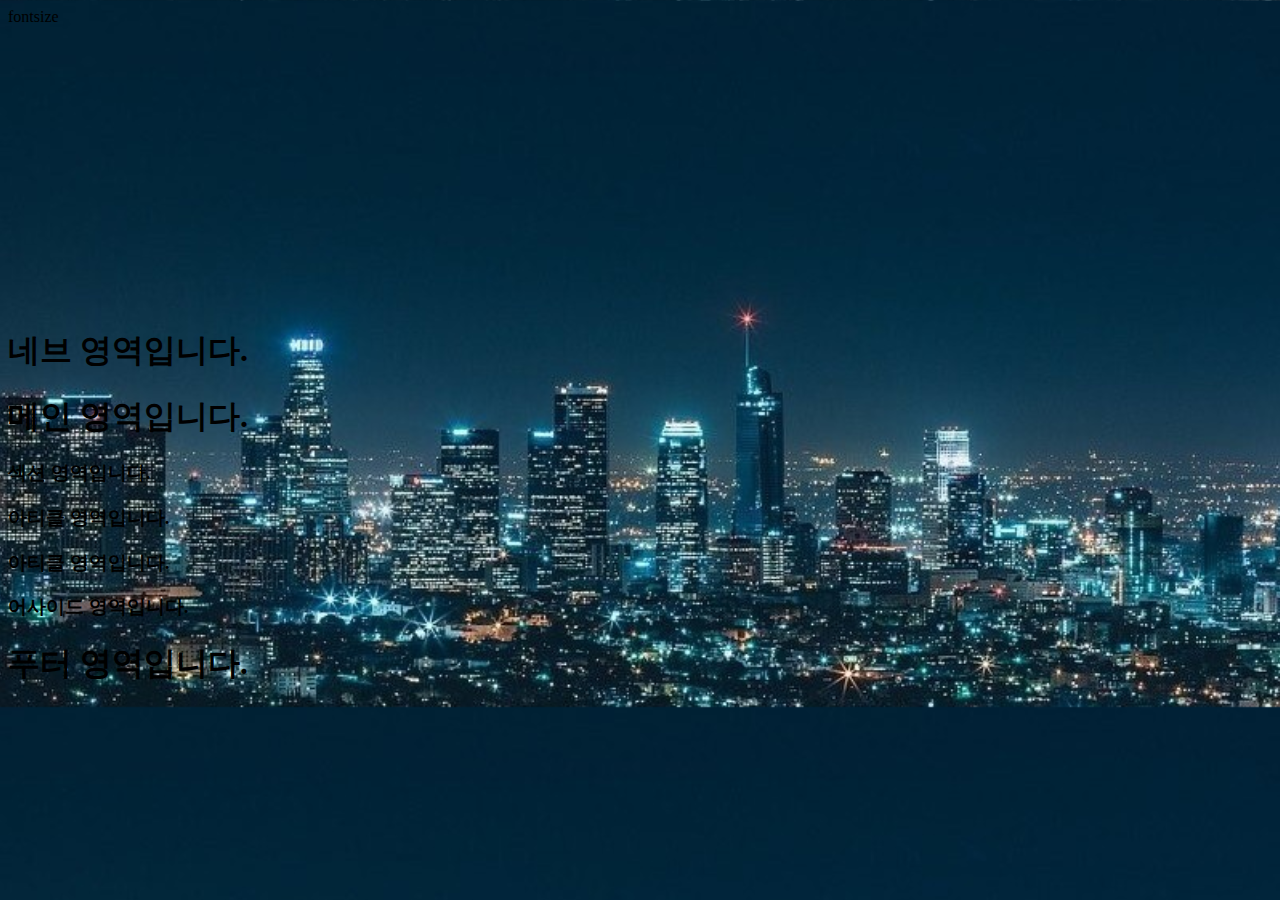
==== index.html @ fbb372a4 "first commit" ====
<!DOCTYPE html>
<html lang="en">
<head>
    <meta charset="UTF-8">
    <meta http-equiv="X-UA-Compatible" content="IE=edge">
    <meta name="viewport" content="width=device-width, initial-scale=1.0">
    <title>JongDeug's Blog</title>

    <!-- CSS STYLE -->
    <link rel="stylesheet" href="./css/style.css">
</head>
<body>
    
    <header id="header">
        <div class="container">
            <div class="header">
                fontsize
            </div>
        </div>
    </header>
    <nav>
        <h1>네브 영역입니다.</h1>
    </nav>
    <main>
        <h1>메인 영역입니다.</h1>
        <section><h3>섹션 영역입니다.</h3></section>
        <article><h3>아티클 영역입니다.</h3></article>
        <article><h3>아티클 영역입니다.</h3></article>
        <aside><h3>어사이드 영역입니다.</h3></aside>
    </main>
    <footer><h1>푸터 영역입니다.</h1></footer>
</body>
</html>
---- css/style.css ----
/* 레이아웃 */
body{
    background: url(../img/banner.jpeg) center top;
    background-size: cover;
}

/* 컨테이너 */
.container{

}

.header{
    height: 300px;
}
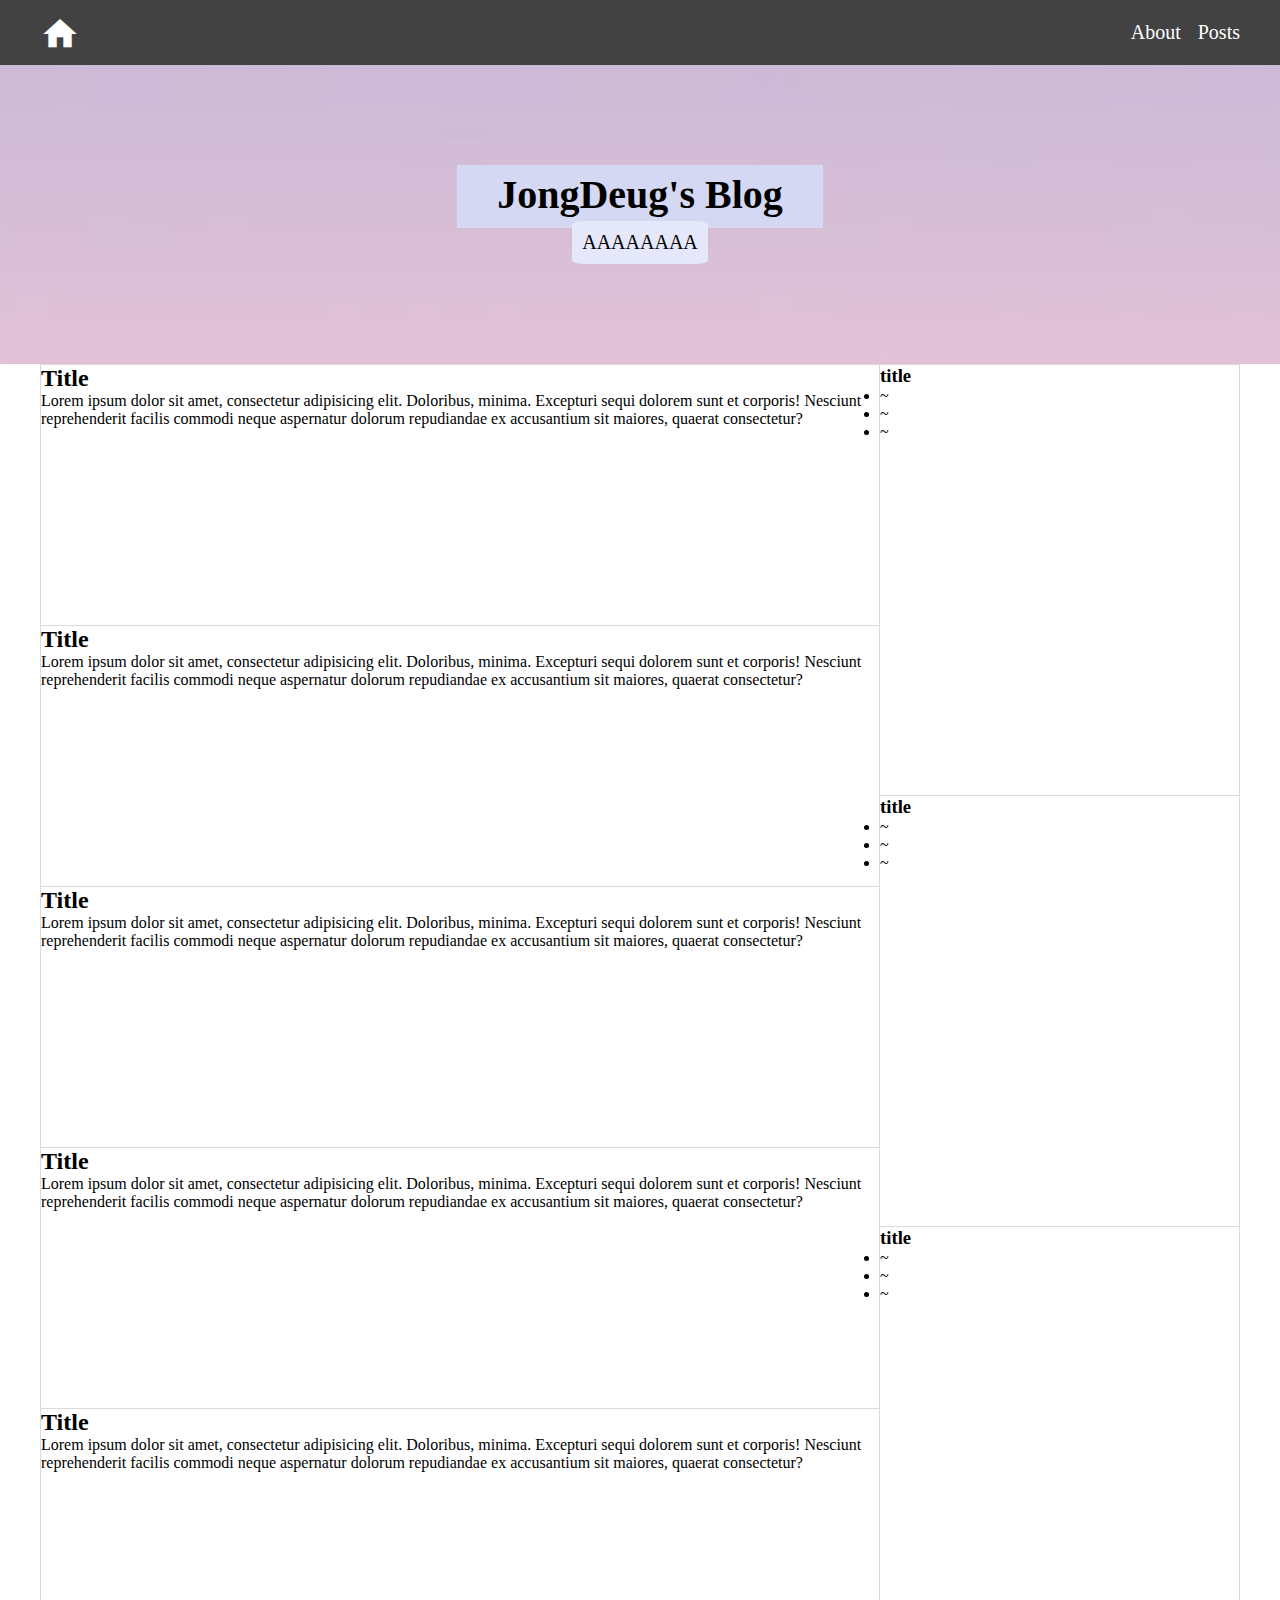
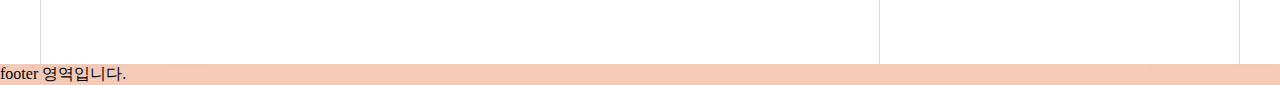
==== commit 1167da8a: "content aside commit" ====
--- a/index.html
+++ b/index.html
@@ -6,28 +6,97 @@
     <meta name="viewport" content="width=device-width, initial-scale=1.0">
     <title>JongDeug's Blog</title>
 
-    <!-- CSS STYLE -->
+    <!-- Css Style -->
     <link rel="stylesheet" href="./css/style.css">
+    <link rel="stylesheet" href="./css/reset.css">
+
+    <!-- Material Icon -->
+    <link href="https://fonts.googleapis.com/icon?family=Material+Icons" rel="stylesheet">
 </head>
 <body>
-    
     <header id="header">
         <div class="container">
-            <div class="header">
-                fontsize
+            <div class="white-space">
+                <div class="header">
+                    <a href="#"><span class="material-icons">home</span></a>
+                    <ul>
+                        <li><a href="#">About</a></li>
+                        <li><a href="#">Posts</a></li>
+                    </ul>
+                </div>
             </div>
         </div>
     </header>
-    <nav>
-        <h1>네브 영역입니다.</h1>
-    </nav>
-    <main>
-        <h1>메인 영역입니다.</h1>
-        <section><h3>섹션 영역입니다.</h3></section>
-        <article><h3>아티클 영역입니다.</h3></article>
-        <article><h3>아티클 영역입니다.</h3></article>
-        <aside><h3>어사이드 영역입니다.</h3></aside>
+    <!-- //header -->
+    <article id="title">
+        <div class="container">
+            <div class="title">
+                <h1>JongDeug's Blog</h1>
+                <br>
+                <span>AAAAAAAA</span>
+            </div>
+        </div>
+    </article>
+    <!-- //article -->
+    <main id="main">
+        <div class="container">
+            <section id="content">
+                <div class="content">
+                    <article class="column col1">
+                        <h2>Title</h2>
+                        <p>Lorem ipsum dolor sit amet, consectetur adipisicing elit. Doloribus, minima. Excepturi sequi dolorem sunt et corporis! Nesciunt reprehenderit facilis commodi neque aspernatur dolorum repudiandae ex accusantium sit maiores, quaerat consectetur?</p>
+                    </article>
+                    <article class="column col2">
+                        <h2>Title</h2>
+                        <p>Lorem ipsum dolor sit amet, consectetur adipisicing elit. Doloribus, minima. Excepturi sequi dolorem sunt et corporis! Nesciunt reprehenderit facilis commodi neque aspernatur dolorum repudiandae ex accusantium sit maiores, quaerat consectetur?</p>
+                    </article>
+                    <article class="column col3">
+                        <h2>Title</h2>
+                        <p>Lorem ipsum dolor sit amet, consectetur adipisicing elit. Doloribus, minima. Excepturi sequi dolorem sunt et corporis! Nesciunt reprehenderit facilis commodi neque aspernatur dolorum repudiandae ex accusantium sit maiores, quaerat consectetur?</p>
+                    </article>
+                    <article class="column col4">
+                        <h2>Title</h2>
+                        <p>Lorem ipsum dolor sit amet, consectetur adipisicing elit. Doloribus, minima. Excepturi sequi dolorem sunt et corporis! Nesciunt reprehenderit facilis commodi neque aspernatur dolorum repudiandae ex accusantium sit maiores, quaerat consectetur?</p>
+                    </article>
+                    <article class="column col5">
+                        <h2>Title</h2>
+                        <p>Lorem ipsum dolor sit amet, consectetur adipisicing elit. Doloribus, minima. Excepturi sequi dolorem sunt et corporis! Nesciunt reprehenderit facilis commodi neque aspernatur dolorum repudiandae ex accusantium sit maiores, quaerat consectetur?</p>
+                    </article>
+                </div>
+            </section>
+            <!-- //content -->
+            <aside id="aside">
+                <div class="aside">
+                    <div class="column1 aside_top">
+                        <h3>title</h3>
+                        <ul>
+                            <li>~</li>
+                            <li>~</li>
+                            <li>~</li>
+                        </ul>
+                    </div>
+                    <div class="column1 aside_center">
+                        <h3>title</h3>
+                        <ul>
+                            <li>~</li>
+                            <li>~</li>
+                            <li>~</li>
+                        </ul>
+                    </div>
+                    <div class="column1 aside_bottom">
+                        <h3>title</h3>
+                        <ul>
+                            <li>~</li>
+                            <li>~</li>
+                            <li>~</li>
+                        </ul>
+                    </div>
+                </div>
+            </aside>
+            <!-- //aside -->
+        </div>
     </main>
-    <footer><h1>푸터 영역입니다.</h1></footer>
+
+    <footer>footer 영역입니다.</footer>
 </body>
 </html>--- a/css/style.css
+++ b/css/style.css
@@ -1,14 +1,115 @@
 /* 레이아웃 */
 body{
-    background: url(../img/banner.jpeg) center top;
+    background: url(../img/banner.jpg) center top repeat-x;
     background-size: cover;
 }
+#header{
+    background-color: #424242;
+}
+#content, #aside{
+    height: 1300px;
+    float: left;
+    box-sizing: border-box;   
+}
+#content{
+    width: 70%;
+    border-right: 1px solid #dbdbdb;
+    border-left: 1px solid #dbdbdb;
+}
+#aside{
+    width: 30%;
+    border-right: 1px solid #dbdbdb;
+}
+#main{
+    background-color: #fff;
+}
+
 
 /* 컨테이너 */
 .container{
-
+    width: 1200px;
+    margin: 0 auto;
+    overflow: hidden;
+    /* background: rgba(0,0,0,0.3); */
 }
 
+
+/* 헤더 영역 */
 .header{
-    height: 300px;
+    display: flex;
+    justify-content: space-between;
+    align-items: center;
+    height: 65px;
+}
+.header a span{
+    color:#fff; 
+    font-size: 40px;
+    padding-top: 6px;
+}
+.header ul li{
+    display: inline; 
+    padding-left: 13px;
+}
+.header ul li a{
+    font-size: 20px;
+}
+
+
+/* 타이틀 영역 */
+.title{
+    text-align: center;
+    margin-top: 100px;
+    padding-bottom: 100px;
+}
+.title h1{
+    background-color: #d4d8f3;
+    font-size: 40px;
+    display: inline-block;
+    padding: 6px 40px 10px;
+}
+.title span{
+    background-color: #e5e8fa;
+    font-size: 20px;
+    display: inline-block;
+    margin-top: -7px;
+    padding: 10px 10px;   
+    border-radius: 10%;
+}
+
+
+/* 컨텐츠 영역 */
+.content{}
+.content .column{
+    height: 260px;
+    border-top: 1px solid #dbdbdb;
+}
+
+
+/* 어사이드 영역 */
+.aside{}
+.aside .column1{
+    height: 430px;
+    border-top: 1px solid #dbdbdb;
+}
+
+/* 미디어 쿼리 */
+/* 화면 너비 0~1220px 모니터 */
+@media (max-width: 1220px){
+    .container{width: 100%;}
+    .white-space{padding: 0 20px;}
+}
+/* 화면 너비 0~1024px */
+@media (max-width: 1024px){
+}
+/* 화면 너비 0~960px 태블릿 */
+@media (max-width: 960px){
+}
+/* 화면 너비 0~768px */
+@media (max-width: 768px){
+}
+/* 화면 너비 0~600px 모바일 */
+@media (max-width: 600px){
+}
+/* 화면 너비 0~480px */
+@media (max-width: 480px){
 }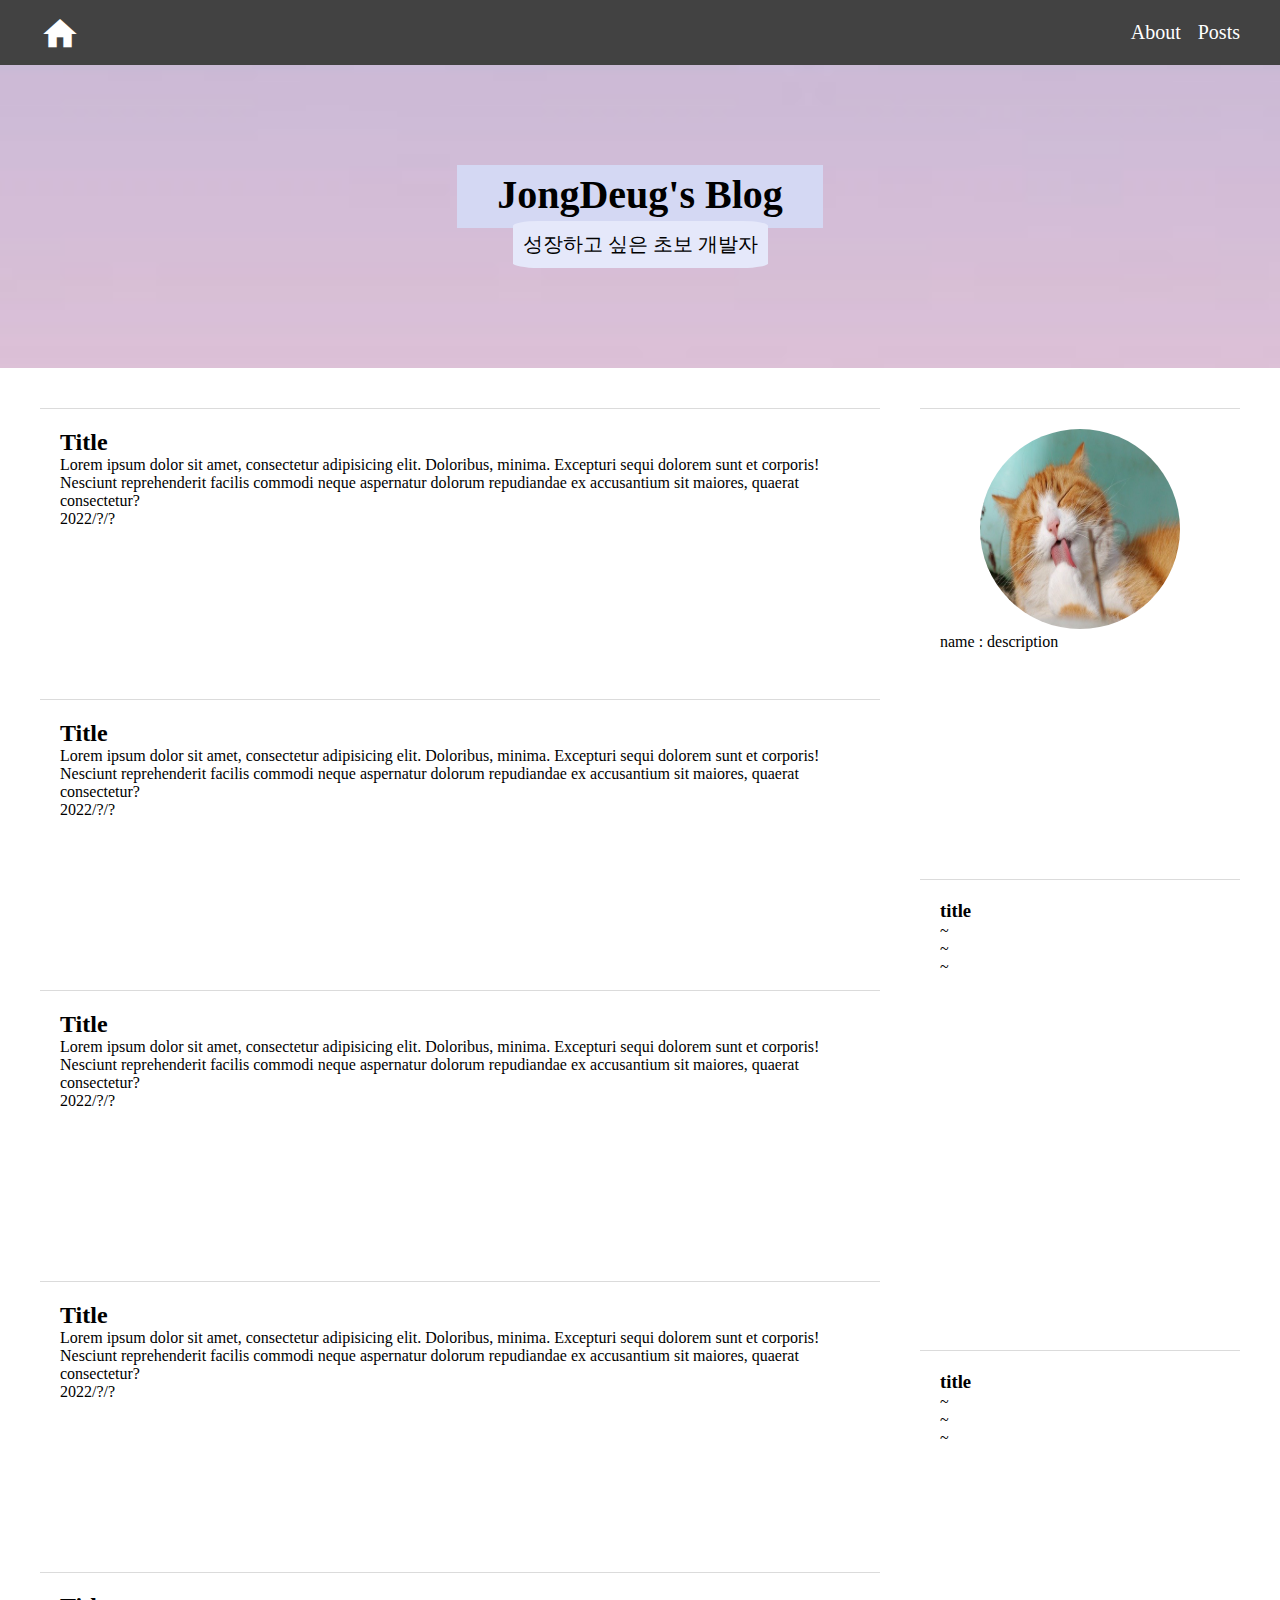
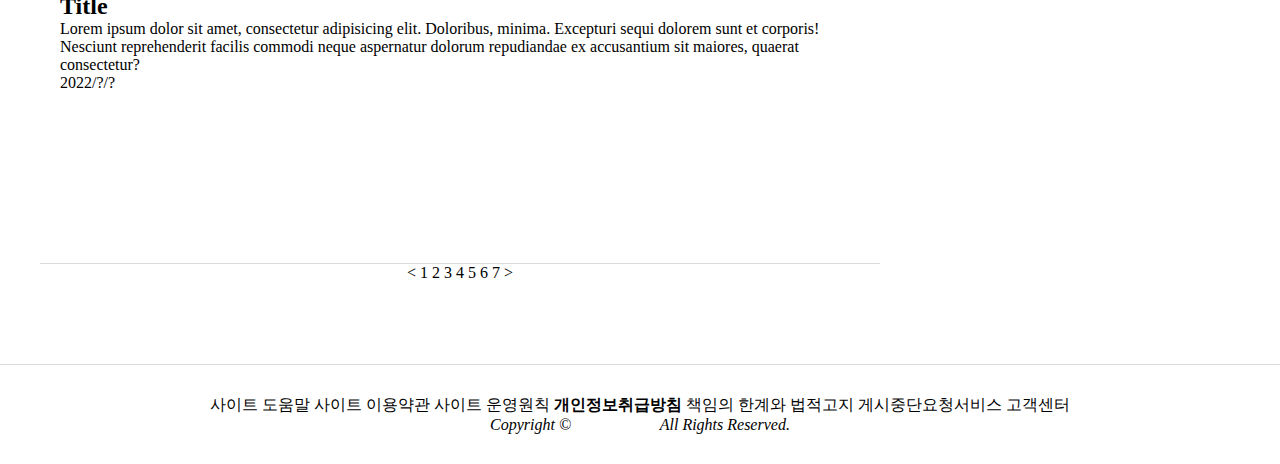
==== commit bb5e8bba: "4.2" ====
--- a/index.html
+++ b/index.html
@@ -33,70 +33,95 @@
             <div class="title">
                 <h1>JongDeug's Blog</h1>
                 <br>
-                <span>AAAAAAAA</span>
+                <span>성장하고 싶은 초보 개발자</span>
             </div>
         </div>
     </article>
     <!-- //article -->
     <main id="main">
         <div class="container">
-            <section id="content">
-                <div class="content">
-                    <article class="column col1">
-                        <h2>Title</h2>
-                        <p>Lorem ipsum dolor sit amet, consectetur adipisicing elit. Doloribus, minima. Excepturi sequi dolorem sunt et corporis! Nesciunt reprehenderit facilis commodi neque aspernatur dolorum repudiandae ex accusantium sit maiores, quaerat consectetur?</p>
-                    </article>
-                    <article class="column col2">
-                        <h2>Title</h2>
-                        <p>Lorem ipsum dolor sit amet, consectetur adipisicing elit. Doloribus, minima. Excepturi sequi dolorem sunt et corporis! Nesciunt reprehenderit facilis commodi neque aspernatur dolorum repudiandae ex accusantium sit maiores, quaerat consectetur?</p>
-                    </article>
-                    <article class="column col3">
-                        <h2>Title</h2>
-                        <p>Lorem ipsum dolor sit amet, consectetur adipisicing elit. Doloribus, minima. Excepturi sequi dolorem sunt et corporis! Nesciunt reprehenderit facilis commodi neque aspernatur dolorum repudiandae ex accusantium sit maiores, quaerat consectetur?</p>
-                    </article>
-                    <article class="column col4">
-                        <h2>Title</h2>
-                        <p>Lorem ipsum dolor sit amet, consectetur adipisicing elit. Doloribus, minima. Excepturi sequi dolorem sunt et corporis! Nesciunt reprehenderit facilis commodi neque aspernatur dolorum repudiandae ex accusantium sit maiores, quaerat consectetur?</p>
-                    </article>
-                    <article class="column col5">
-                        <h2>Title</h2>
-                        <p>Lorem ipsum dolor sit amet, consectetur adipisicing elit. Doloribus, minima. Excepturi sequi dolorem sunt et corporis! Nesciunt reprehenderit facilis commodi neque aspernatur dolorum repudiandae ex accusantium sit maiores, quaerat consectetur?</p>
-                    </article>
+            <section class="content">
+                <article class="cont_col cont_article1">
+                    <h2>Title</h2>
+                    <p>Lorem ipsum dolor sit amet, consectetur adipisicing elit. Doloribus, minima. Excepturi sequi dolorem sunt et corporis! Nesciunt reprehenderit facilis commodi neque aspernatur dolorum repudiandae ex accusantium sit maiores, quaerat consectetur?</p>
+                    <span>2022/?/?</span>
+                </article>
+                <article class="cont_col cont_article2">
+                    <h2>Title</h2>
+                    <p>Lorem ipsum dolor sit amet, consectetur adipisicing elit. Doloribus, minima. Excepturi sequi dolorem sunt et corporis! Nesciunt reprehenderit facilis commodi neque aspernatur dolorum repudiandae ex accusantium sit maiores, quaerat consectetur?</p>
+                    <span>2022/?/?</span>
+                </article>
+                <article class="cont_col cont_article3">
+                    <h2>Title</h2>
+                    <p>Lorem ipsum dolor sit amet, consectetur adipisicing elit. Doloribus, minima. Excepturi sequi dolorem sunt et corporis! Nesciunt reprehenderit facilis commodi neque aspernatur dolorum repudiandae ex accusantium sit maiores, quaerat consectetur?</p>
+                    <span>2022/?/?</span>
+                </article>
+                <article class="cont_col cont_article4">
+                    <h2>Title</h2>
+                    <p>Lorem ipsum dolor sit amet, consectetur adipisicing elit. Doloribus, minima. Excepturi sequi dolorem sunt et corporis! Nesciunt reprehenderit facilis commodi neque aspernatur dolorum repudiandae ex accusantium sit maiores, quaerat consectetur?</p>
+                    <span>2022/?/?</span>
+                </article>
+                <article class="cont_col cont_article5">
+                    <h2>Title</h2>
+                    <p>Lorem ipsum dolor sit amet, consectetur adipisicing elit. Doloribus, minima. Excepturi sequi dolorem sunt et corporis! Nesciunt reprehenderit facilis commodi neque aspernatur dolorum repudiandae ex accusantium sit maiores, quaerat consectetur?</p>
+                    <span>2022/?/?</span>
+                </article>
+
+                <div class="pagination">
+                    <      1 2 3 4 5 6 7     >
                 </div>
             </section>
             <!-- //content -->
-            <aside id="aside">
-                <div class="aside">
-                    <div class="column1 aside_top">
-                        <h3>title</h3>
-                        <ul>
-                            <li>~</li>
-                            <li>~</li>
-                            <li>~</li>
-                        </ul>
+            <aside class="aside">
+                <div class="aside_col aside_top">
+                    <div class="profile">
+                        <img src="img/profile.jpg" alt="">
                     </div>
-                    <div class="column1 aside_center">
-                        <h3>title</h3>
-                        <ul>
-                            <li>~</li>
-                            <li>~</li>
-                            <li>~</li>
-                        </ul>
-                    </div>
-                    <div class="column1 aside_bottom">
-                        <h3>title</h3>
-                        <ul>
-                            <li>~</li>
-                            <li>~</li>
-                            <li>~</li>
-                        </ul>
-                    </div>
+                    <p>name : description</p>
                 </div>
+                <!-- //aside_top -->
+                <div class="aside_col aside_center">
+                    <h3>title</h3>
+                    <ul>
+                        <li>~</li>
+                        <li>~</li>
+                        <li>~</li>
+                    </ul>
+                </div>
+                <!-- //aside_center -->
+                <div class="aside_col aside_bottom">
+                    <h3>title</h3>
+                    <ul>
+                        <li>~</li>
+                        <li>~</li>
+                        <li>~</li>
+                    </ul>
+                </div>
+                <!-- //aside_bottom -->
             </aside>
             <!-- //aside -->
         </div>
     </main>
 
-    <footer>footer 영역입니다.</footer>
+    <footer id="footer">
+        <div class="container">
+            <div class="footer">
+                <ul>
+                    <li><a href="#">사이트 도움말</a></li>
+                    <li><a href="#">사이트 이용약관</a></li>
+                    <li><a href="#">사이트 운영원칙</a></li>
+                    <li><a href="#"><strong>개인정보취급방침</strong></a></li>
+                    <li><a href="#">책임의 한계와 법적고지</a></li>
+                    <li><a href="#">게시중단요청서비스</a></li>
+                    <li><a href="#">고객센터</a></li>
+                </ul>
+                <address>
+                    Copyright ©
+                    <a href="http://webstoryboy.co.kr"><strong>webstoryboy</strong></a>
+                    All Rights Reserved.
+                </address>
+            </div>
+        </div>
+    </footer>
 </body>
 </html>--- a/css/style.css
+++ b/css/style.css
@@ -6,30 +6,19 @@
 #header{
     background-color: #424242;
 }
-#content, #aside{
-    height: 1300px;
-    float: left;
-    box-sizing: border-box;   
-}
-#content{
-    width: 70%;
-    border-right: 1px solid #dbdbdb;
-    border-left: 1px solid #dbdbdb;
-}
-#aside{
-    width: 30%;
-    border-right: 1px solid #dbdbdb;
-}
-#main{
+#main, #footer{
     background-color: #fff;
 }
-
+#footer{
+    border-top: 1px solid #dbdbdb;
+}
 
 /* 컨테이너 */
 .container{
     width: 1200px;
     margin: 0 auto;
     overflow: hidden;
+    position: relative;
     /* background: rgba(0,0,0,0.3); */
 }
 
@@ -42,7 +31,6 @@
     height: 65px;
 }
 .header a span{
-    color:#fff; 
     font-size: 40px;
     padding-top: 6px;
 }
@@ -78,18 +66,60 @@
 
 
 /* 컨텐츠 영역 */
-.content{}
-.content .column{
-    height: 260px;
+.content{
+    float: left;
+    width: 70%;
+    margin-top: 40px; 
+}
+.content .cont_col{
+    height: 250px;
+    padding: 20px;   
+    border-bottom: 1px solid #dbdbdb;
+}
+.content .cont_col:first-child{
     border-top: 1px solid #dbdbdb;
+}
+
+.content .pagination{
+    text-align: center;
+    height: 100px;
 }
 
 
 /* 어사이드 영역 */
-.aside{}
-.aside .column1{
+.aside{
+    position: absolute;
+    right: 0; top: 0;
+    width: 320px;
+    margin-top: 40px;
+}
+.aside .aside_col{
     height: 430px;
+    padding: 20px;  
     border-top: 1px solid #dbdbdb;
+}
+
+.aside .aside_top .profile{
+    text-align: center;
+}
+.aside .aside_top .profile img{
+    width: 200px; height: 200px;
+    border-radius: 70%;
+}
+
+
+
+/* 푸터 영역 */
+.footer{
+    padding: 30px 0;
+    text-align: center;
+}
+.footer ul{}
+.footer ul li{
+    display: inline;
+}
+.footer ul li a{
+    color: #000;
 }
 
 /* 미디어 쿼리 */
@@ -97,19 +127,26 @@
 @media (max-width: 1220px){
     .container{width: 100%;}
     .white-space{padding: 0 20px;}
+    .content{width: 66%;}
 }
 /* 화면 너비 0~1024px */
 @media (max-width: 1024px){
 }
 /* 화면 너비 0~960px 태블릿 */
 @media (max-width: 960px){
+    .content{float: none; width: 100%;}
+    .aside{display: none;}
 }
 /* 화면 너비 0~768px */
 @media (max-width: 768px){
 }
 /* 화면 너비 0~600px 모바일 */
 @media (max-width: 600px){
+    .title{margin: 0; padding: 0;}
+    .title h1{background-color: rgb(0,0,0,0);}
+    .title span{display: none;}
 }
 /* 화면 너비 0~480px */
 @media (max-width: 480px){
+    
 }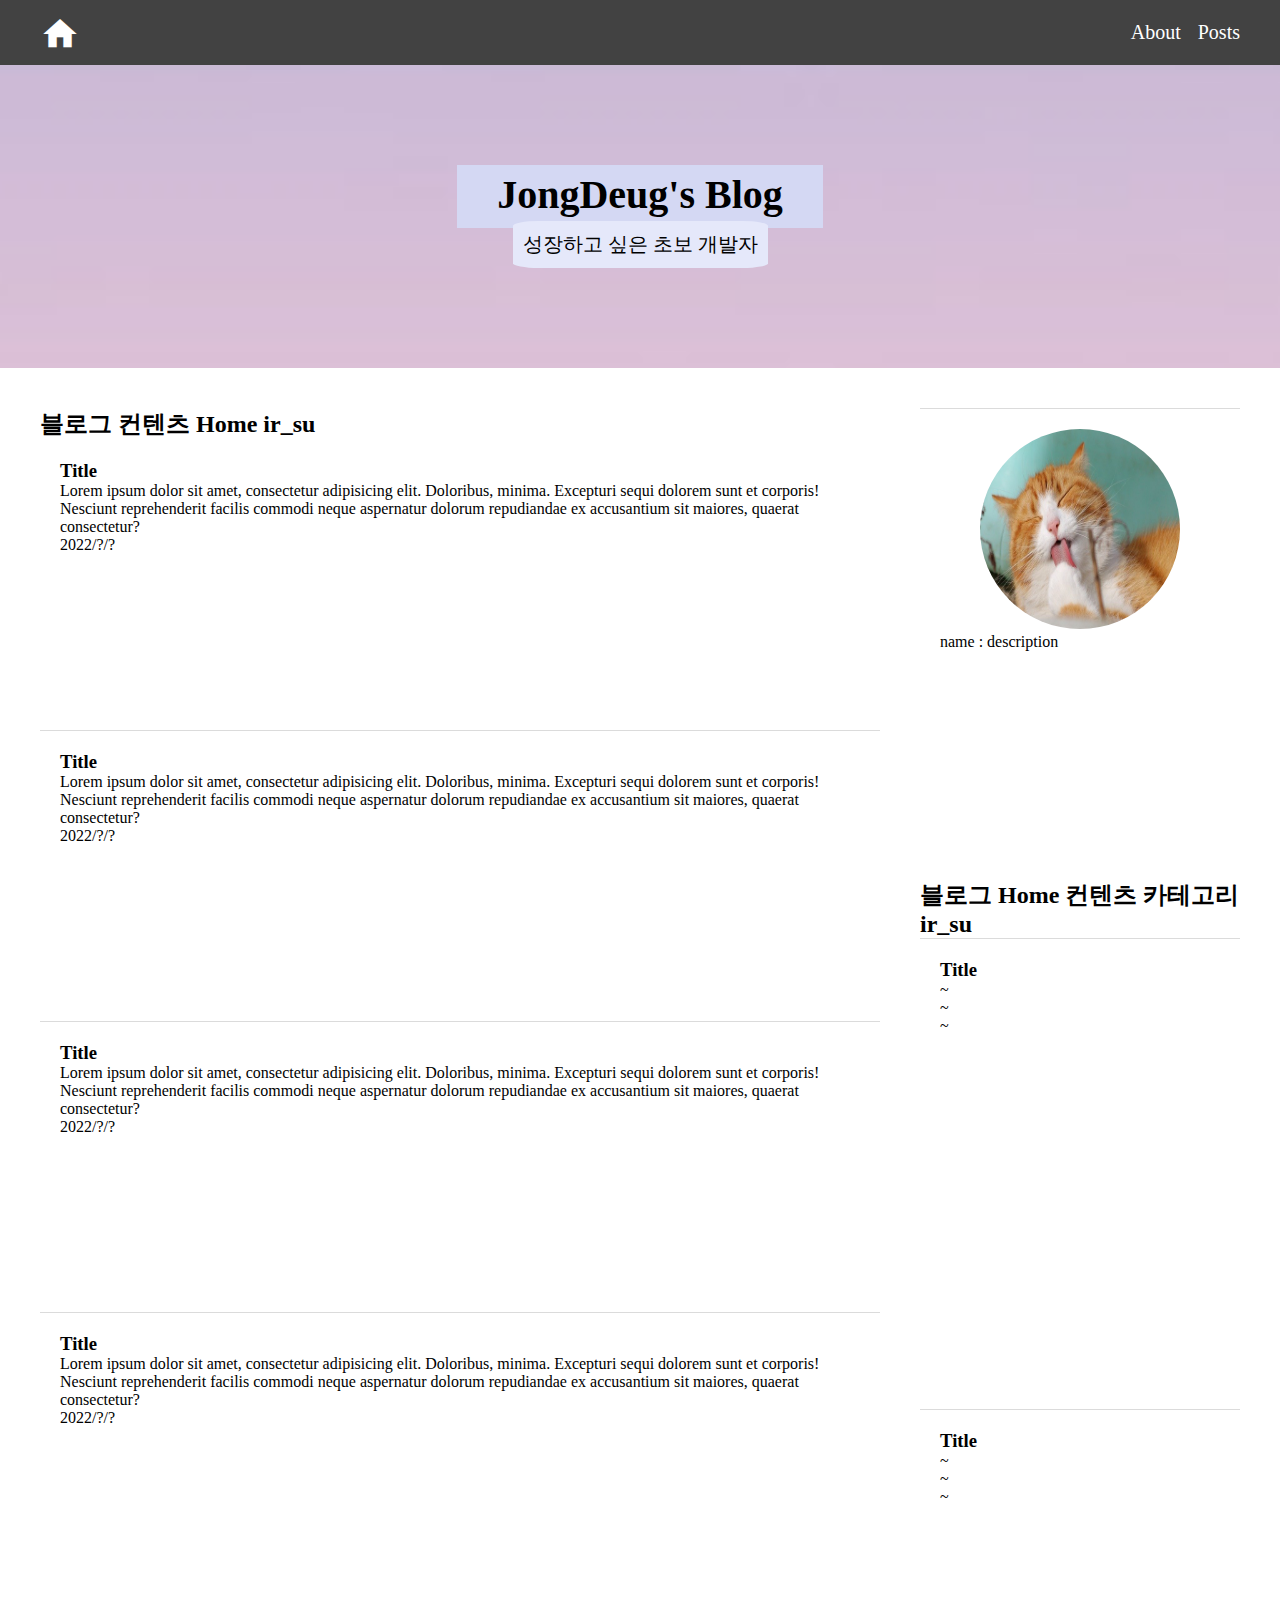
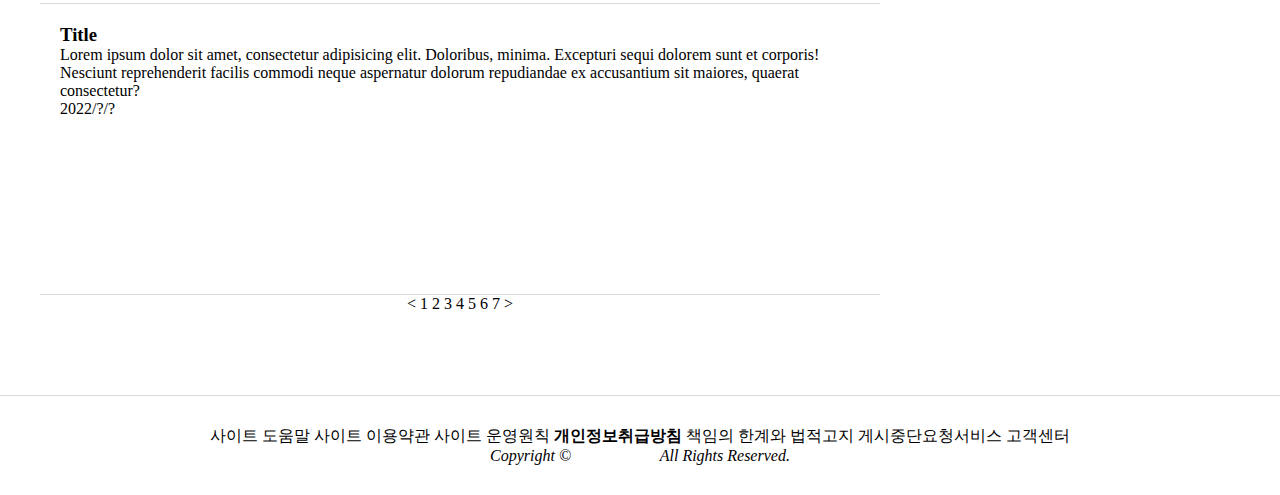
==== commit c01180e4: "4.3" ====
--- a/index.html
+++ b/index.html
@@ -18,10 +18,10 @@
         <div class="container">
             <div class="white-space">
                 <div class="header">
-                    <a href="#"><span class="material-icons">home</span></a>
+                    <a href="/index.html"><span class="material-icons">home</span></a>
                     <ul>
-                        <li><a href="#">About</a></li>
-                        <li><a href="#">Posts</a></li>
+                        <li><a href="/about.html">About</a></li>
+                        <li><a href="/posts.html">Posts</a></li>
                     </ul>
                 </div>
             </div>
@@ -41,28 +41,29 @@
     <main id="main">
         <div class="container">
             <section class="content">
+                <h2>블로그 컨텐츠 Home ir_su</h2>
                 <article class="cont_col cont_article1">
-                    <h2>Title</h2>
+                    <h3>Title</h3>
                     <p>Lorem ipsum dolor sit amet, consectetur adipisicing elit. Doloribus, minima. Excepturi sequi dolorem sunt et corporis! Nesciunt reprehenderit facilis commodi neque aspernatur dolorum repudiandae ex accusantium sit maiores, quaerat consectetur?</p>
                     <span>2022/?/?</span>
                 </article>
                 <article class="cont_col cont_article2">
-                    <h2>Title</h2>
+                    <h3>Title</h3>
                     <p>Lorem ipsum dolor sit amet, consectetur adipisicing elit. Doloribus, minima. Excepturi sequi dolorem sunt et corporis! Nesciunt reprehenderit facilis commodi neque aspernatur dolorum repudiandae ex accusantium sit maiores, quaerat consectetur?</p>
                     <span>2022/?/?</span>
                 </article>
                 <article class="cont_col cont_article3">
-                    <h2>Title</h2>
+                    <h3>Title</h3>
                     <p>Lorem ipsum dolor sit amet, consectetur adipisicing elit. Doloribus, minima. Excepturi sequi dolorem sunt et corporis! Nesciunt reprehenderit facilis commodi neque aspernatur dolorum repudiandae ex accusantium sit maiores, quaerat consectetur?</p>
                     <span>2022/?/?</span>
                 </article>
                 <article class="cont_col cont_article4">
-                    <h2>Title</h2>
+                    <h3>Title</h3>
                     <p>Lorem ipsum dolor sit amet, consectetur adipisicing elit. Doloribus, minima. Excepturi sequi dolorem sunt et corporis! Nesciunt reprehenderit facilis commodi neque aspernatur dolorum repudiandae ex accusantium sit maiores, quaerat consectetur?</p>
                     <span>2022/?/?</span>
                 </article>
                 <article class="cont_col cont_article5">
-                    <h2>Title</h2>
+                    <h3>Title</h3>
                     <p>Lorem ipsum dolor sit amet, consectetur adipisicing elit. Doloribus, minima. Excepturi sequi dolorem sunt et corporis! Nesciunt reprehenderit facilis commodi neque aspernatur dolorum repudiandae ex accusantium sit maiores, quaerat consectetur?</p>
                     <span>2022/?/?</span>
                 </article>
@@ -80,8 +81,9 @@
                     <p>name : description</p>
                 </div>
                 <!-- //aside_top -->
+                <h2>블로그 Home 컨텐츠 카테고리 ir_su</h2>
                 <div class="aside_col aside_center">
-                    <h3>title</h3>
+                    <h3>Title</h3>
                     <ul>
                         <li>~</li>
                         <li>~</li>
@@ -90,7 +92,7 @@
                 </div>
                 <!-- //aside_center -->
                 <div class="aside_col aside_bottom">
-                    <h3>title</h3>
+                    <h3>Title</h3>
                     <ul>
                         <li>~</li>
                         <li>~</li>
@@ -124,4 +126,25 @@
         </div>
     </footer>
 </body>
-</html>+</html>
+
+
+<!-- 
+-- memo --
+일단 css는 style 하나로 통합 했는데 내용이 들어갈 때 복붙해서 맞춰야하고.
+공통되는 header와 footer는 style이 변하면 안됨. //변하면 다 똑같이 맞춰줘야함. 물론 container 또한! 레이아웃이 맞아야됨
+
+-- 내용 -- 
+home(index.html) : 어떤 내용이 주요 내용으로 들어갈지
+about(about.html) : 어떤 내용이 들어갈지 
+posts(posts.html) : header의 Posts를 클릭했을 경우와, aside_center에 분류 전체보기를 클릭했을 경우 
+
+-- 기능 --
+1. pagnation function
+2. admin만 접근해서 글 작성할 수 있게
+3. 작성한 글 카테고리 분류
+4. 분류한 카테고리를 통해서 그 카테고리 안에 있는 내용을 보여주는 페이지 작성.
+5. 작성한 글이나 카테고리 등의 데이터를 넣을 수 있는 데이터 베이스 공부.
+6. 글에 대한 댓글, 좋아요 기능
+
+-->--- a/css/style.css
+++ b/css/style.css
@@ -70,6 +70,7 @@
     float: left;
     width: 70%;
     margin-top: 40px; 
+    min-height: 1300px;
 }
 .content .cont_col{
     height: 250px;
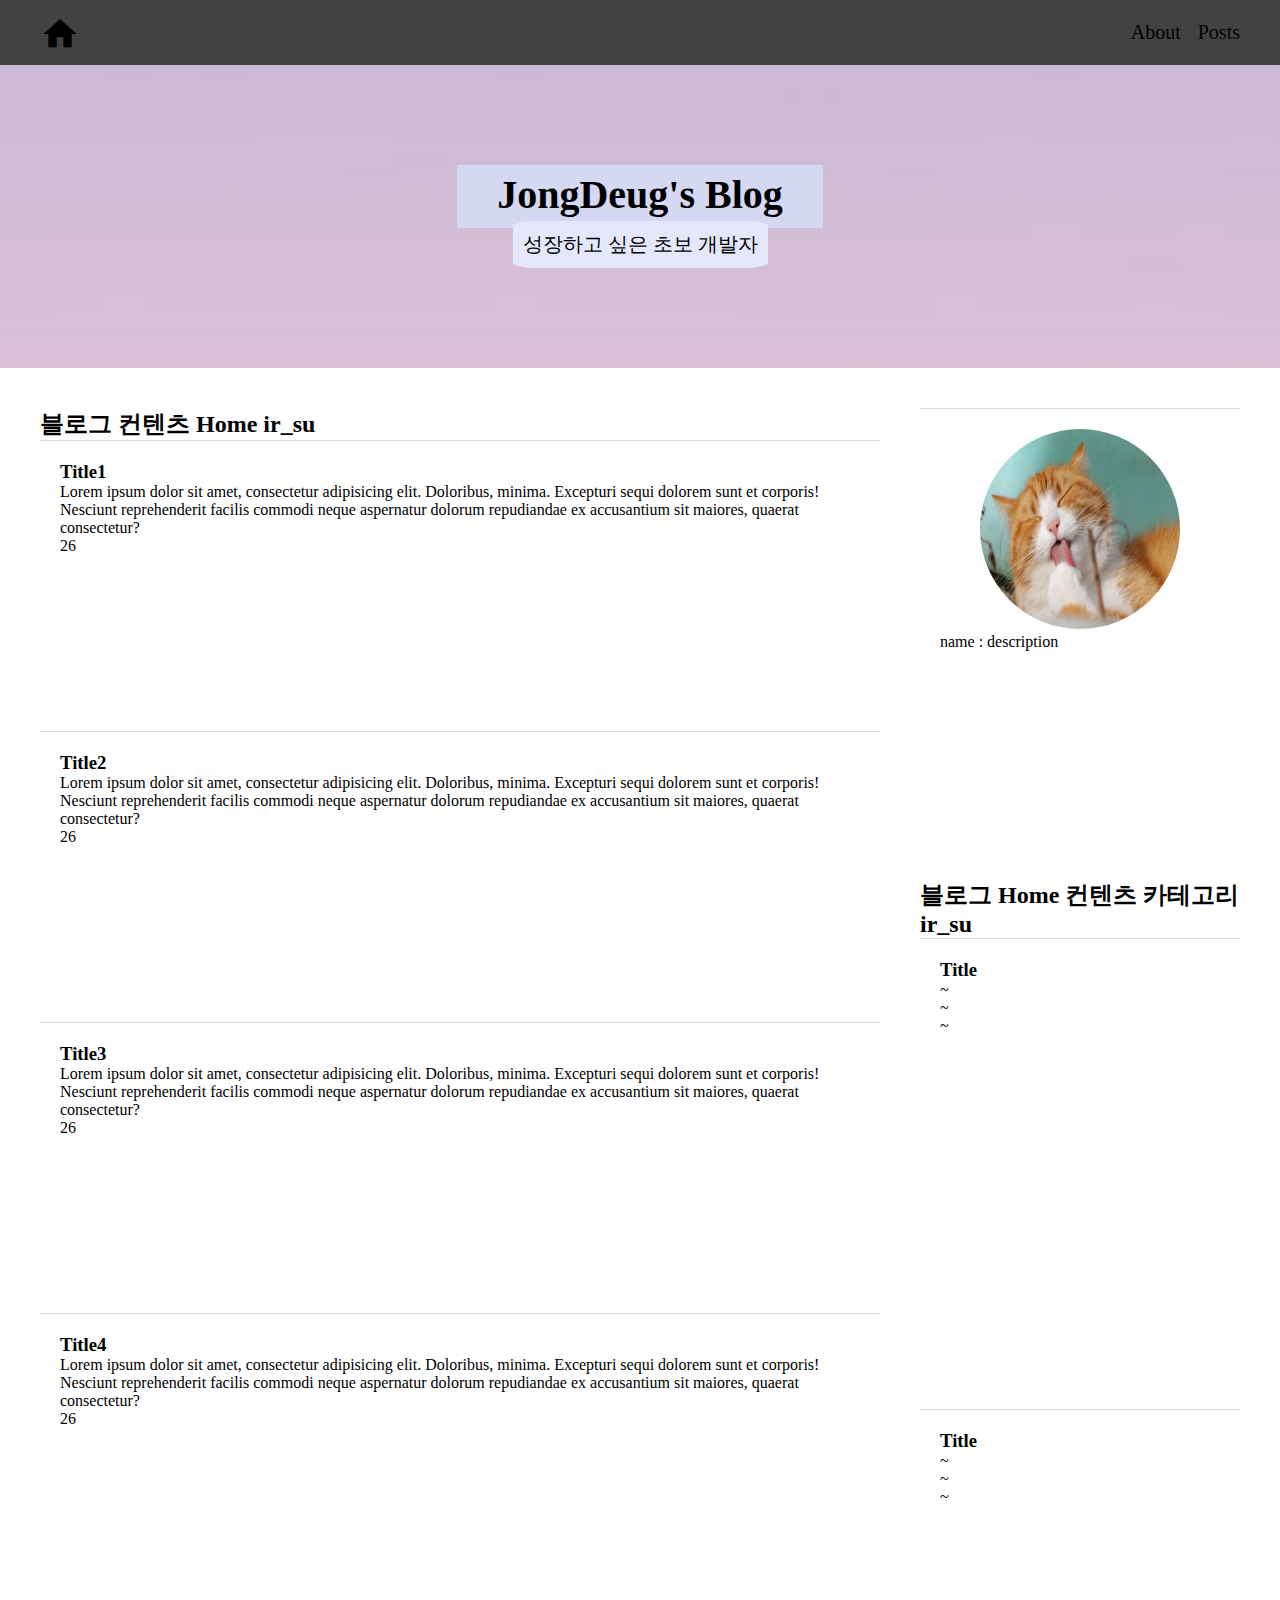
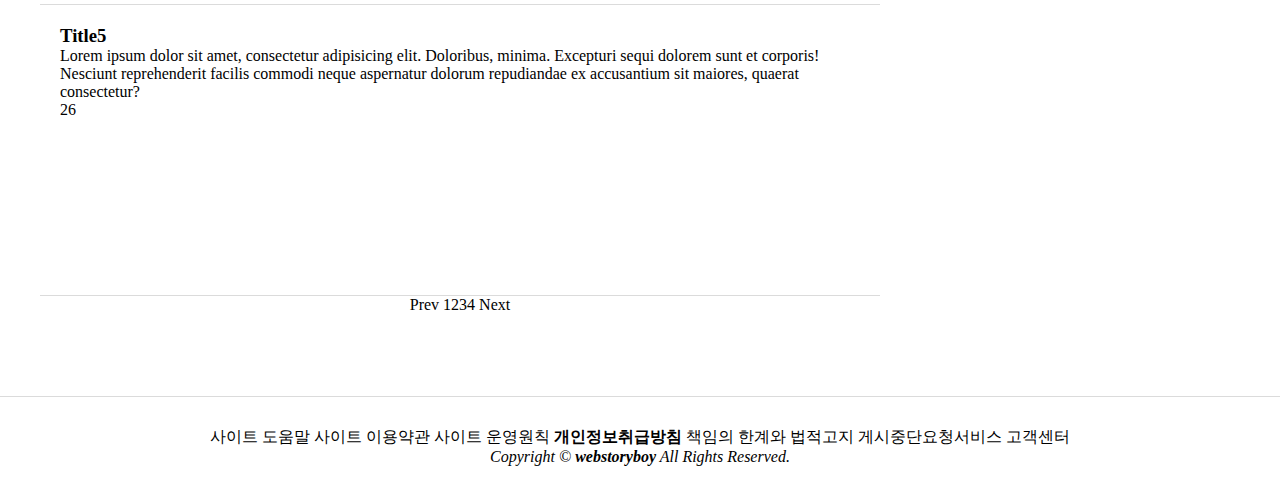
==== commit 4db5f920: "4.12" ====
--- a/index.html
+++ b/index.html
@@ -42,34 +42,19 @@
         <div class="container">
             <section class="content">
                 <h2>블로그 컨텐츠 Home ir_su</h2>
-                <article class="cont_col cont_article1">
+                <!-- <article class="cont_col cont_article1">
                     <h3>Title</h3>
                     <p>Lorem ipsum dolor sit amet, consectetur adipisicing elit. Doloribus, minima. Excepturi sequi dolorem sunt et corporis! Nesciunt reprehenderit facilis commodi neque aspernatur dolorum repudiandae ex accusantium sit maiores, quaerat consectetur?</p>
                     <span>2022/?/?</span>
-                </article>
-                <article class="cont_col cont_article2">
-                    <h3>Title</h3>
-                    <p>Lorem ipsum dolor sit amet, consectetur adipisicing elit. Doloribus, minima. Excepturi sequi dolorem sunt et corporis! Nesciunt reprehenderit facilis commodi neque aspernatur dolorum repudiandae ex accusantium sit maiores, quaerat consectetur?</p>
-                    <span>2022/?/?</span>
-                </article>
-                <article class="cont_col cont_article3">
-                    <h3>Title</h3>
-                    <p>Lorem ipsum dolor sit amet, consectetur adipisicing elit. Doloribus, minima. Excepturi sequi dolorem sunt et corporis! Nesciunt reprehenderit facilis commodi neque aspernatur dolorum repudiandae ex accusantium sit maiores, quaerat consectetur?</p>
-                    <span>2022/?/?</span>
-                </article>
-                <article class="cont_col cont_article4">
-                    <h3>Title</h3>
-                    <p>Lorem ipsum dolor sit amet, consectetur adipisicing elit. Doloribus, minima. Excepturi sequi dolorem sunt et corporis! Nesciunt reprehenderit facilis commodi neque aspernatur dolorum repudiandae ex accusantium sit maiores, quaerat consectetur?</p>
-                    <span>2022/?/?</span>
-                </article>
-                <article class="cont_col cont_article5">
-                    <h3>Title</h3>
-                    <p>Lorem ipsum dolor sit amet, consectetur adipisicing elit. Doloribus, minima. Excepturi sequi dolorem sunt et corporis! Nesciunt reprehenderit facilis commodi neque aspernatur dolorum repudiandae ex accusantium sit maiores, quaerat consectetur?</p>
-                    <span>2022/?/?</span>
-                </article>
+                </article> -->
+                <div class="article">
 
+                </div>
+                
                 <div class="pagination">
-                    <      1 2 3 4 5 6 7     >
+                    <a href="javascript:prevPage()" id="btn_prev">Prev</a>
+                    <ul id="pages"></ul>
+                    <a href="javascript:nextPage()" id="btn_next">Next</a>
                 </div>
             </section>
             <!-- //content -->
@@ -125,6 +110,9 @@
             </div>
         </div>
     </footer>
+
+
+    <script src="js/pagination.js"></script>
 </body>
 </html>
 
--- a/css/style.css
+++ b/css/style.css
@@ -20,6 +20,11 @@
     overflow: hidden;
     position: relative;
     /* background: rgba(0,0,0,0.3); */
+}
+
+/* 자바 스크립트 컨트롤 */
+.hidden{
+    display: none;
 }
 
 
@@ -85,6 +90,10 @@
     text-align: center;
     height: 100px;
 }
+.content .pagination ul, .content .pagination ul li{
+    display: inline;
+}
+
 
 
 /* 어사이드 영역 */
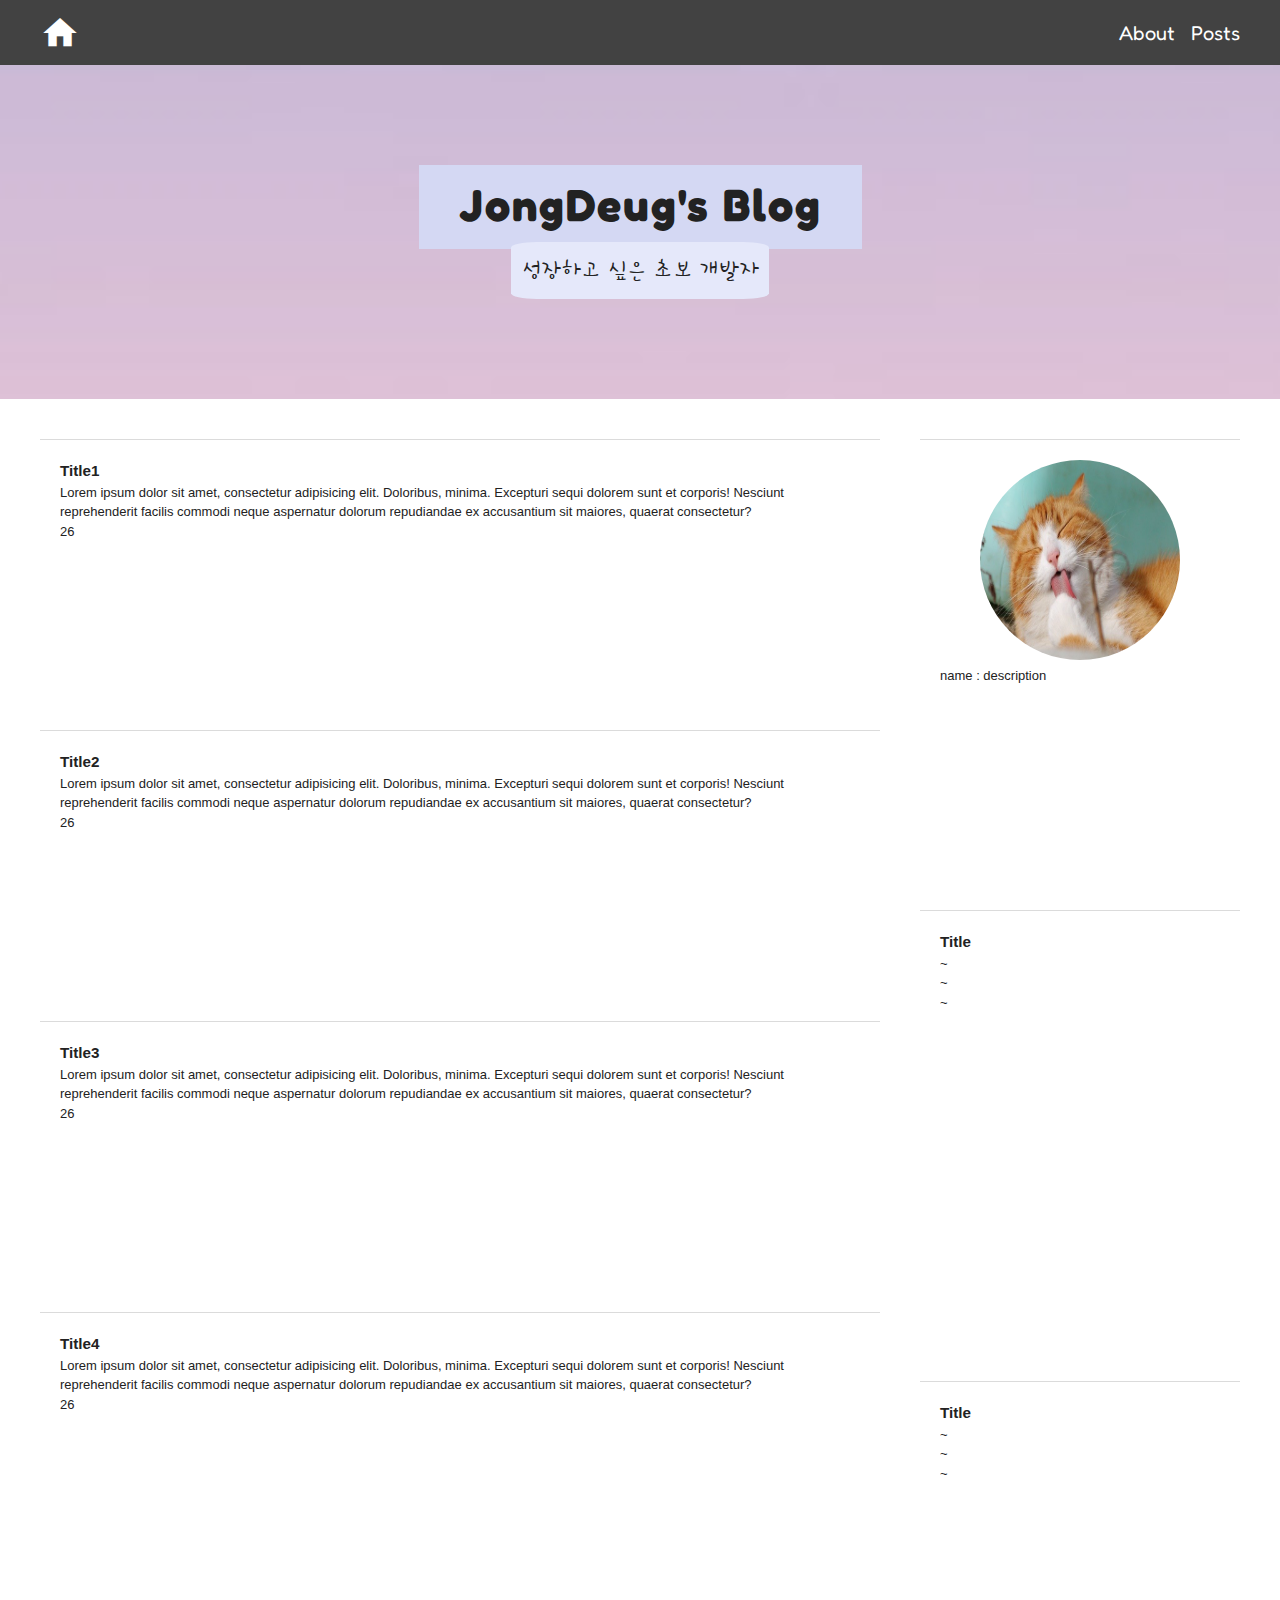
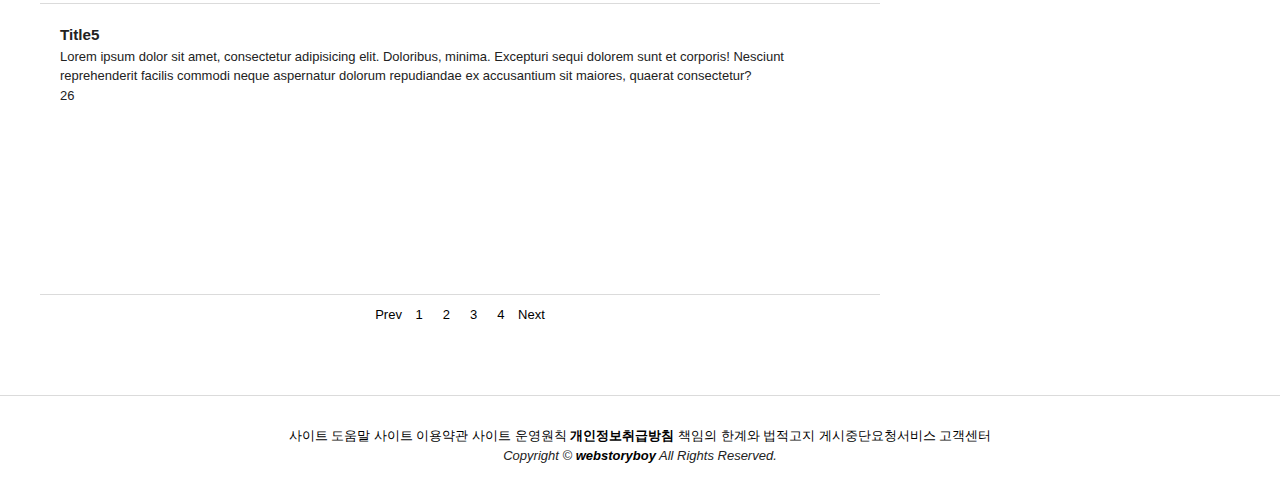
==== commit cae827a7: "4.12" ====
--- a/index.html
+++ b/index.html
@@ -9,6 +9,8 @@
     <!-- Css Style -->
     <link rel="stylesheet" href="./css/style.css">
     <link rel="stylesheet" href="./css/reset.css">
+    <link href="https://fonts.googleapis.com/css2?family=Fredoka+One&display=swap" rel="stylesheet">
+    <link href="https://fonts.googleapis.com/css2?family=Hi+Melody&display=swap" rel="stylesheet">
 
     <!-- Material Icon -->
     <link href="https://fonts.googleapis.com/icon?family=Material+Icons" rel="stylesheet">
@@ -41,23 +43,24 @@
     <main id="main">
         <div class="container">
             <section class="content">
-                <h2>블로그 컨텐츠 Home ir_su</h2>
-                <!-- <article class="cont_col cont_article1">
+                <h2 class="ir_su">블로그 컨텐츠 Home</h2>
+
+                <div class="article">
+                    <!-- <article class="cont_col cont_article1">
                     <h3>Title</h3>
                     <p>Lorem ipsum dolor sit amet, consectetur adipisicing elit. Doloribus, minima. Excepturi sequi dolorem sunt et corporis! Nesciunt reprehenderit facilis commodi neque aspernatur dolorum repudiandae ex accusantium sit maiores, quaerat consectetur?</p>
                     <span>2022/?/?</span>
                 </article> -->
-                <div class="article">
-
                 </div>
                 
                 <div class="pagination">
-                    <a href="javascript:prevPage()" id="btn_prev">Prev</a>
+                    <a href="#" onclick="javascript:prevPage()" id="btn_prev">Prev</a>
                     <ul id="pages"></ul>
-                    <a href="javascript:nextPage()" id="btn_next">Next</a>
+                    <a href="#" onclick="javascript:nextPage()" id="btn_next">Next</a>
                 </div>
             </section>
             <!-- //content -->
+
             <aside class="aside">
                 <div class="aside_col aside_top">
                     <div class="profile">
@@ -66,7 +69,7 @@
                     <p>name : description</p>
                 </div>
                 <!-- //aside_top -->
-                <h2>블로그 Home 컨텐츠 카테고리 ir_su</h2>
+                <h2 class="ir_su">블로그 Home 컨텐츠 카테고리</h2>
                 <div class="aside_col aside_center">
                     <h3>Title</h3>
                     <ul>
--- a/css/style.css
+++ b/css/style.css
@@ -34,10 +34,12 @@
     justify-content: space-between;
     align-items: center;
     height: 65px;
+    font-family: 'Fredoka One', cursive;
 }
 .header a span{
     font-size: 40px;
     padding-top: 6px;
+    color:#fff;
 }
 .header ul li{
     display: inline; 
@@ -45,6 +47,10 @@
 }
 .header ul li a{
     font-size: 20px;
+    color:#fff;
+}
+.header a span:hover, .header ul li a:hover{
+    color: #d1c4e9;
 }
 
 
@@ -56,17 +62,33 @@
 }
 .title h1{
     background-color: #d4d8f3;
-    font-size: 40px;
+    font-size: 45px;
+    letter-spacing: 2px;
     display: inline-block;
     padding: 6px 40px 10px;
+    font-family: 'Fredoka One', cursive;
+    transition: box-shadow 0.25s ease-in-out;
+
+}
+.title h1:hover{
+    box-shadow: 
+        inset -9em 0 0 0 #a3ade6,
+        inset 9em 0 0 0 #a3ade6;
 }
 .title span{
     background-color: #e5e8fa;
-    font-size: 20px;
+    font-size: 25px;
     display: inline-block;
     margin-top: -7px;
     padding: 10px 10px;   
     border-radius: 10%;
+    font-family: 'Hi Melody', cursive;
+    transition: box-shadow 0.25s ease-in-out;
+}
+.title span:hover{
+    box-shadow:
+        inset 0 0 0 5px rgba(163, 173, 230, 0.9),
+        inset 0 0 0 100px rgba(0, 0, 0, 0.1);
 }
 
 
@@ -86,12 +108,16 @@
     border-top: 1px solid #dbdbdb;
 }
 
+/* pagination */
 .content .pagination{
     text-align: center;
     height: 100px;
 }
 .content .pagination ul, .content .pagination ul li{
-    display: inline;
+    display: inline-block;
+}
+.content .pagination ul li{
+    margin: 10px;
 }
 
 
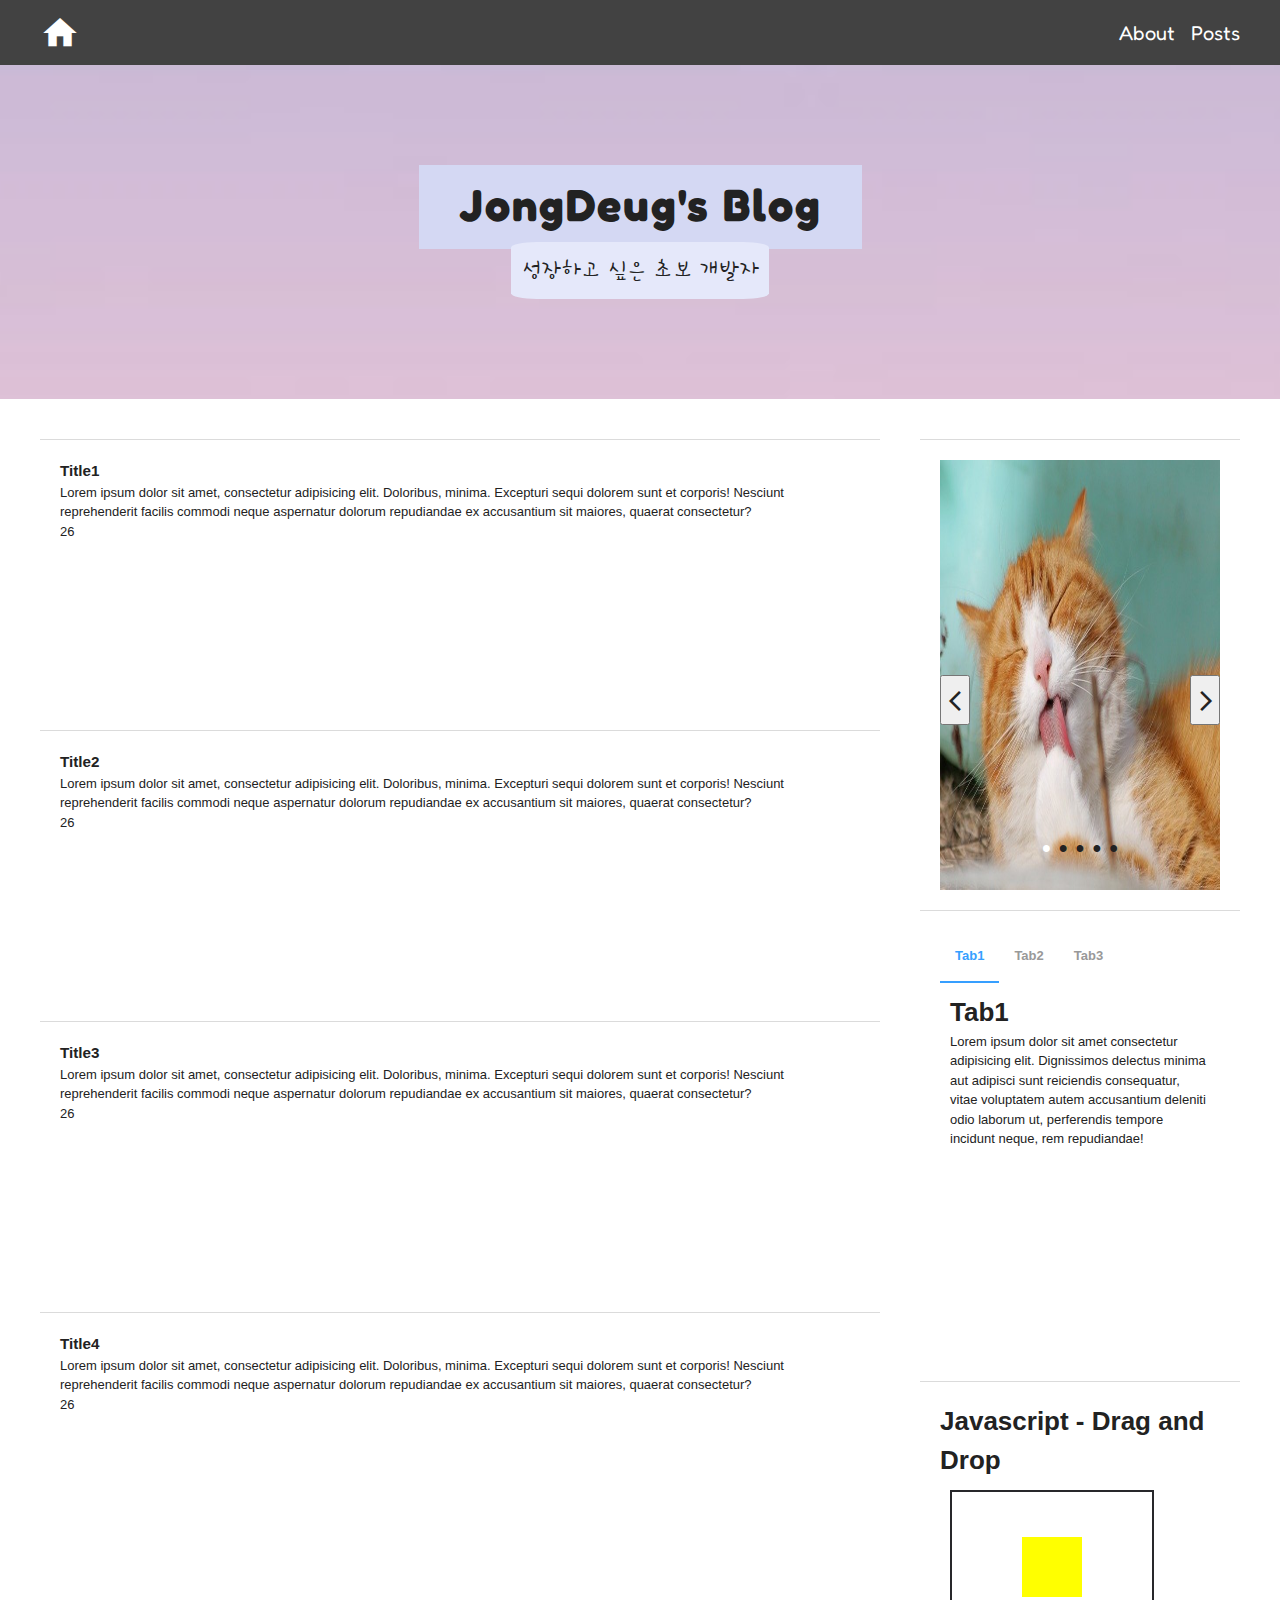
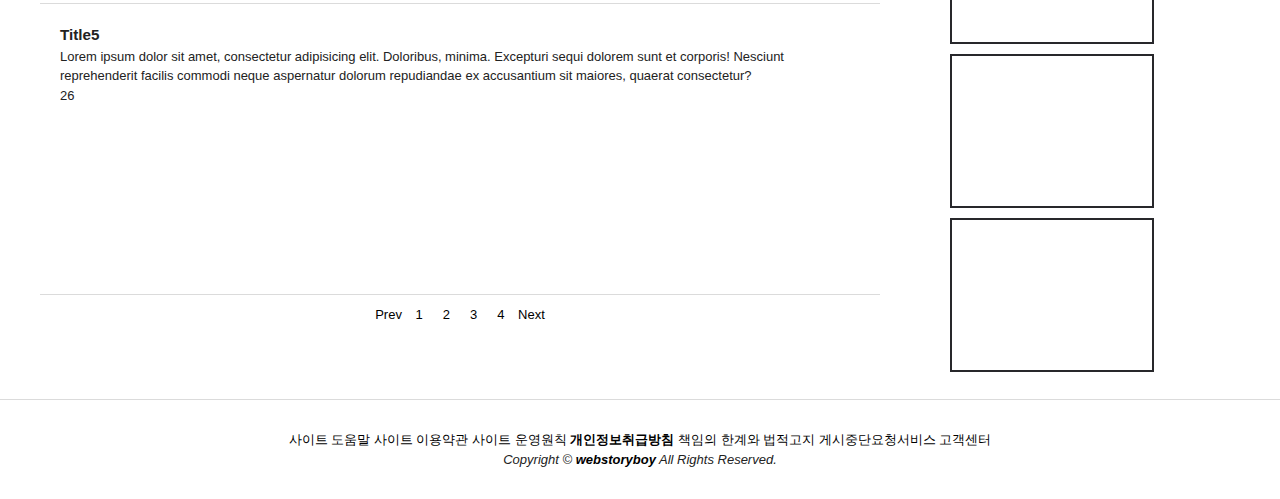
==== commit 3b2c15f4: "update" ====
--- a/index.html
+++ b/index.html
@@ -1,141 +1,203 @@
-<!DOCTYPE html>
-<html lang="en">
-<head>
-    <meta charset="UTF-8">
-    <meta http-equiv="X-UA-Compatible" content="IE=edge">
-    <meta name="viewport" content="width=device-width, initial-scale=1.0">
-    <title>JongDeug's Blog</title>
-
-    <!-- Css Style -->
-    <link rel="stylesheet" href="./css/style.css">
-    <link rel="stylesheet" href="./css/reset.css">
-    <link href="https://fonts.googleapis.com/css2?family=Fredoka+One&display=swap" rel="stylesheet">
-    <link href="https://fonts.googleapis.com/css2?family=Hi+Melody&display=swap" rel="stylesheet">
-
-    <!-- Material Icon -->
-    <link href="https://fonts.googleapis.com/icon?family=Material+Icons" rel="stylesheet">
-</head>
-<body>
-    <header id="header">
-        <div class="container">
-            <div class="white-space">
-                <div class="header">
-                    <a href="/index.html"><span class="material-icons">home</span></a>
-                    <ul>
-                        <li><a href="/about.html">About</a></li>
-                        <li><a href="/posts.html">Posts</a></li>
-                    </ul>
-                </div>
-            </div>
-        </div>
-    </header>
-    <!-- //header -->
-    <article id="title">
-        <div class="container">
-            <div class="title">
-                <h1>JongDeug's Blog</h1>
-                <br>
-                <span>성장하고 싶은 초보 개발자</span>
-            </div>
-        </div>
-    </article>
-    <!-- //article -->
-    <main id="main">
-        <div class="container">
-            <section class="content">
-                <h2 class="ir_su">블로그 컨텐츠 Home</h2>
-
-                <div class="article">
-                    <!-- <article class="cont_col cont_article1">
-                    <h3>Title</h3>
-                    <p>Lorem ipsum dolor sit amet, consectetur adipisicing elit. Doloribus, minima. Excepturi sequi dolorem sunt et corporis! Nesciunt reprehenderit facilis commodi neque aspernatur dolorum repudiandae ex accusantium sit maiores, quaerat consectetur?</p>
-                    <span>2022/?/?</span>
-                </article> -->
-                </div>
-                
-                <div class="pagination">
-                    <a href="#" onclick="javascript:prevPage()" id="btn_prev">Prev</a>
-                    <ul id="pages"></ul>
-                    <a href="#" onclick="javascript:nextPage()" id="btn_next">Next</a>
-                </div>
-            </section>
-            <!-- //content -->
-
-            <aside class="aside">
-                <div class="aside_col aside_top">
-                    <div class="profile">
-                        <img src="img/profile.jpg" alt="">
-                    </div>
-                    <p>name : description</p>
-                </div>
-                <!-- //aside_top -->
-                <h2 class="ir_su">블로그 Home 컨텐츠 카테고리</h2>
-                <div class="aside_col aside_center">
-                    <h3>Title</h3>
-                    <ul>
-                        <li>~</li>
-                        <li>~</li>
-                        <li>~</li>
-                    </ul>
-                </div>
-                <!-- //aside_center -->
-                <div class="aside_col aside_bottom">
-                    <h3>Title</h3>
-                    <ul>
-                        <li>~</li>
-                        <li>~</li>
-                        <li>~</li>
-                    </ul>
-                </div>
-                <!-- //aside_bottom -->
-            </aside>
-            <!-- //aside -->
-        </div>
-    </main>
-
-    <footer id="footer">
-        <div class="container">
-            <div class="footer">
-                <ul>
-                    <li><a href="#">사이트 도움말</a></li>
-                    <li><a href="#">사이트 이용약관</a></li>
-                    <li><a href="#">사이트 운영원칙</a></li>
-                    <li><a href="#"><strong>개인정보취급방침</strong></a></li>
-                    <li><a href="#">책임의 한계와 법적고지</a></li>
-                    <li><a href="#">게시중단요청서비스</a></li>
-                    <li><a href="#">고객센터</a></li>
-                </ul>
-                <address>
-                    Copyright ©
-                    <a href="http://webstoryboy.co.kr"><strong>webstoryboy</strong></a>
-                    All Rights Reserved.
-                </address>
-            </div>
-        </div>
-    </footer>
-
-
-    <script src="js/pagination.js"></script>
-</body>
-</html>
-
-
-<!-- 
--- memo --
-일단 css는 style 하나로 통합 했는데 내용이 들어갈 때 복붙해서 맞춰야하고.
-공통되는 header와 footer는 style이 변하면 안됨. //변하면 다 똑같이 맞춰줘야함. 물론 container 또한! 레이아웃이 맞아야됨
-
--- 내용 -- 
-home(index.html) : 어떤 내용이 주요 내용으로 들어갈지
-about(about.html) : 어떤 내용이 들어갈지 
-posts(posts.html) : header의 Posts를 클릭했을 경우와, aside_center에 분류 전체보기를 클릭했을 경우 
-
--- 기능 --
-1. pagnation function
-2. admin만 접근해서 글 작성할 수 있게
-3. 작성한 글 카테고리 분류
-4. 분류한 카테고리를 통해서 그 카테고리 안에 있는 내용을 보여주는 페이지 작성.
-5. 작성한 글이나 카테고리 등의 데이터를 넣을 수 있는 데이터 베이스 공부.
-6. 글에 대한 댓글, 좋아요 기능
-
+<!DOCTYPE html>
+<html lang="en">
+
+<head>
+    <meta charset="UTF-8">
+    <meta http-equiv="X-UA-Compatible" content="IE=edge">
+    <meta name="viewport" content="width=device-width, initial-scale=1.0">
+    <title>JongDeug's Blog</title>
+
+    <!-- Css Style -->
+    <link rel="stylesheet" href="./css/style.css">
+    <link rel="stylesheet" href="./css/reset.css">
+    <link href="https://fonts.googleapis.com/css2?family=Fredoka+One&display=swap" rel="stylesheet">
+    <link href="https://fonts.googleapis.com/css2?family=Hi+Melody&display=swap" rel="stylesheet">
+
+    <!-- Material Icon -->
+    <link href="https://fonts.googleapis.com/icon?family=Material+Icons" rel="stylesheet">
+    <link rel="stylesheet"
+        href="https://fonts.googleapis.com/css2?family=Material+Symbols+Outlined:opsz,wght,FILL,GRAD@48,400,0,0" />
+</head>
+
+<body>
+    <header id="header">
+        <div class="container">
+            <div class="white-space">
+                <div class="header">
+                    <a href="/index.html"><span class="material-icons">home</span></a>
+                    <ul>
+                        <li class="dropdown"><a href="#">About</a></li>
+                        <li><a href="/posts.html">Posts</a></li>
+                    </ul>
+
+                </div>
+            </div>
+        </div>
+        <div class="dropdown-content hidden">
+            <a href="#">Link 1</a>
+            <a href="#">Link 2</a>
+            <a href="#">Link 3</a>
+        </div>
+    </header>
+    <!-- //header -->
+    <article id="title">
+        <div class="container">
+            <div class="title">
+                <h1>JongDeug's Blog</h1>
+                <br>
+                <span>성장하고 싶은 초보 개발자</span>
+            </div>
+        </div>
+    </article>
+    <!-- //article -->
+    <main id="main">
+        <div class="container">
+            <section class="content">
+                <h2 class="ir_su">블로그 컨텐츠 Home</h2>
+
+                <div class="article">
+                    <!-- <article class="cont_col cont_article1">
+                    <h3>Title</h3>
+                    <p>Lorem ipsum dolor sit amet, consectetur adipisicing elit. Doloribus, minima. Excepturi sequi dolorem sunt et corporis! Nesciunt reprehenderit facilis commodi neque aspernatur dolorum repudiandae ex accusantium sit maiores, quaerat consectetur?</p>
+                    <span>2022/?/?</span>
+                </article> -->
+                </div>
+
+                <div class="pagination">
+                    <a href="#" onclick="javascript:prevPage()" id="btn_prev">Prev</a>
+                    <ul id="pages"></ul>
+                    <a href="#" onclick="javascript:nextPage()" id="btn_next">Next</a>
+                </div>
+            </section>
+            <!-- //content -->
+            <aside class="aside">
+                <div class="aside_col aside_top">
+                    <div class="profile">
+                        <button class="prev_btn">
+                            <span class="material-symbols-outlined">
+                                arrow_back_ios
+                            </span>
+                        </button>
+                        <div class="image">
+                            <!-- img 태그 들어갈 자리 -->
+                        </div>
+                        <button class="next_btn">
+                            <span class="material-symbols-outlined">
+                                arrow_forward_ios
+                            </span>
+                        </button>
+                        <ul>
+                        </ul>
+                    </div>
+                    <!-- <p>name : description</p> -->
+                </div>
+                <!-- //aside_top -->
+                <h2 class="ir_su">블로그 Home 컨텐츠 카테고리</h2>
+                <div class="aside_col aside_center">
+                    <ul class="tab-container">
+                        <li class="tab-items active" data-tab="tab1"><a class="tab-title" href="#">Tab1</a></li>
+                        <li class="tab-items" data-tab="tab2"><a class="tab-title" href="#">Tab2</a></li>
+                        <li class="tab-items" data-tab="tab3"><a class="tab-title" href="#">Tab3</a></li>
+                    </ul>
+                    <div class="content-container">
+                        <article id="tab1" class="content-items target">
+                            <h1>Tab1</h1>
+                            <p>Lorem ipsum dolor sit amet consectetur adipisicing elit. Dignissimos delectus minima aut
+                                adipisci sunt reiciendis consequatur, vitae voluptatem autem accusantium deleniti odio
+                                laborum ut, perferendis tempore incidunt neque, rem repudiandae!</p>
+                        </article>
+                        <article id="tab2" class="content-items">
+                            <h1>Tab2</h1>
+                            <p>Lorem ipsum dolor sit amet consectetur adipisicing elit. Dignissimos delectus minima aut
+                                adipisci sunt reiciendis consequatur, vitae voluptatem autem accusantium deleniti odio
+                                laborum ut, perferendis tempore incidunt neque, rem repudiandae!</p>
+                        </article>
+                        <article id="tab3" class="content-items">
+                            <h1>Tab3</h1>
+                            <p>Lorem ipsum dolor sit amet consectetur adipisicing elit. Dignissimos delectus minima aut
+                                adipisci sunt reiciendis consequatur, vitae voluptatem autem accusantium deleniti odio
+                                laborum ut, perferendis tempore incidunt neque, rem repudiandae!</p>
+                        </article>
+                    </div>
+                </div>
+                <!-- //aside_center -->
+                <div class="aside_col aside_bottom">
+                    <h1>Javascript - Drag and Drop</h1>
+                    <div class="drop-targets">
+                        <div class="box">
+                            <div class="item" id="item" draggable="true"></div>
+                        </div>
+                        <div class="box"></div>
+                        <div class="box"></div>
+                    </div>
+                </div>
+                <!-- //aside_bottom -->
+            </aside>
+            <!-- //aside -->
+        </div>
+    </main>
+    <!-- //main -->
+    <footer id="footer">
+        <div class="container">
+            <div class="footer">
+                <ul>
+                    <li><a href="#">사이트 도움말</a></li>
+                    <li><a href="#">사이트 이용약관</a></li>
+                    <li><a href="#">사이트 운영원칙</a></li>
+                    <li><a href="#"><strong>개인정보취급방침</strong></a></li>
+                    <li><a href="#">책임의 한계와 법적고지</a></li>
+                    <li><a href="#">게시중단요청서비스</a></li>
+                    <li><a href="#">고객센터</a></li>
+                </ul>
+                <address>
+                    Copyright ©
+                    <a href="http://webstoryboy.co.kr"><strong>webstoryboy</strong></a>
+                    All Rights Reserved.
+                </address>
+            </div>
+        </div>
+    </footer>
+    <!-- //footer -->
+
+    <div class="modal">
+        <div class="modal_overlay"></div>
+        <div class="modal_content">
+            <h1>모달창</h1>
+            <div class="modal_text">
+                vanilla javascript로 모달창 만들기
+            </div>
+            <button>X</button>
+        </div>
+    </div>
+    <!-- //modal -->
+
+    <script src="js/pagination.js"></script>
+    <script src="js/modal.js"></script>
+    <script src="js/slider.js"></script>
+    <script src="js/dropdown.js"></script>
+    <script src="js/tabmenu.js"></script>
+    <script src="js/draganddrop.js"></script>
+</body>
+
+</html>
+
+
+<!-- 
+-- memo --
+일단 css는 style 하나로 통합 했는데 내용이 들어갈 때 복붙해서 맞춰야하고.
+공통되는 header와 footer는 style이 변하면 안됨. //변하면 다 똑같이 맞춰줘야함. 물론 container 또한! 레이아웃이 맞아야됨
+
+-- 내용 -- 
+home(index.html) : 어떤 내용이 주요 내용으로 들어갈지
+about(about.html) : 어떤 내용이 들어갈지 
+posts(posts.html) : header의 Posts를 클릭했을 경우와, aside_center에 분류 전체보기를 클릭했을 경우 
+
+-- 기능 --
+1. pagnation function
+2. admin만 접근해서 글 작성할 수 있게
+3. 작성한 글 카테고리 분류
+4. 분류한 카테고리를 통해서 그 카테고리 안에 있는 내용을 보여주는 페이지 작성.
+5. 작성한 글이나 카테고리 등의 데이터를 넣을 수 있는 데이터 베이스 공부.
+6. 글에 대한 댓글, 좋아요 기능
+
 -->--- a/css/style.css
+++ b/css/style.css
@@ -1,188 +1,442 @@
-/* 레이아웃 */
-body{
-    background: url(../img/banner.jpg) center top repeat-x;
-    background-size: cover;
-}
-#header{
-    background-color: #424242;
-}
-#main, #footer{
-    background-color: #fff;
-}
-#footer{
-    border-top: 1px solid #dbdbdb;
-}
-
-/* 컨테이너 */
-.container{
-    width: 1200px;
-    margin: 0 auto;
-    overflow: hidden;
-    position: relative;
-    /* background: rgba(0,0,0,0.3); */
-}
-
-/* 자바 스크립트 컨트롤 */
-.hidden{
-    display: none;
-}
-
-
-/* 헤더 영역 */
-.header{
-    display: flex;
-    justify-content: space-between;
-    align-items: center;
-    height: 65px;
-    font-family: 'Fredoka One', cursive;
-}
-.header a span{
-    font-size: 40px;
-    padding-top: 6px;
-    color:#fff;
-}
-.header ul li{
-    display: inline; 
-    padding-left: 13px;
-}
-.header ul li a{
-    font-size: 20px;
-    color:#fff;
-}
-.header a span:hover, .header ul li a:hover{
-    color: #d1c4e9;
-}
-
-
-/* 타이틀 영역 */
-.title{
-    text-align: center;
-    margin-top: 100px;
-    padding-bottom: 100px;
-}
-.title h1{
-    background-color: #d4d8f3;
-    font-size: 45px;
-    letter-spacing: 2px;
-    display: inline-block;
-    padding: 6px 40px 10px;
-    font-family: 'Fredoka One', cursive;
-    transition: box-shadow 0.25s ease-in-out;
-
-}
-.title h1:hover{
-    box-shadow: 
-        inset -9em 0 0 0 #a3ade6,
-        inset 9em 0 0 0 #a3ade6;
-}
-.title span{
-    background-color: #e5e8fa;
-    font-size: 25px;
-    display: inline-block;
-    margin-top: -7px;
-    padding: 10px 10px;   
-    border-radius: 10%;
-    font-family: 'Hi Melody', cursive;
-    transition: box-shadow 0.25s ease-in-out;
-}
-.title span:hover{
-    box-shadow:
-        inset 0 0 0 5px rgba(163, 173, 230, 0.9),
-        inset 0 0 0 100px rgba(0, 0, 0, 0.1);
-}
-
-
-/* 컨텐츠 영역 */
-.content{
-    float: left;
-    width: 70%;
-    margin-top: 40px; 
-    min-height: 1300px;
-}
-.content .cont_col{
-    height: 250px;
-    padding: 20px;   
-    border-bottom: 1px solid #dbdbdb;
-}
-.content .cont_col:first-child{
-    border-top: 1px solid #dbdbdb;
-}
-
-/* pagination */
-.content .pagination{
-    text-align: center;
-    height: 100px;
-}
-.content .pagination ul, .content .pagination ul li{
-    display: inline-block;
-}
-.content .pagination ul li{
-    margin: 10px;
-}
-
-
-
-/* 어사이드 영역 */
-.aside{
-    position: absolute;
-    right: 0; top: 0;
-    width: 320px;
-    margin-top: 40px;
-}
-.aside .aside_col{
-    height: 430px;
-    padding: 20px;  
-    border-top: 1px solid #dbdbdb;
-}
-
-.aside .aside_top .profile{
-    text-align: center;
-}
-.aside .aside_top .profile img{
-    width: 200px; height: 200px;
-    border-radius: 70%;
-}
-
-
-
-/* 푸터 영역 */
-.footer{
-    padding: 30px 0;
-    text-align: center;
-}
-.footer ul{}
-.footer ul li{
-    display: inline;
-}
-.footer ul li a{
-    color: #000;
-}
-
-/* 미디어 쿼리 */
-/* 화면 너비 0~1220px 모니터 */
-@media (max-width: 1220px){
-    .container{width: 100%;}
-    .white-space{padding: 0 20px;}
-    .content{width: 66%;}
-}
-/* 화면 너비 0~1024px */
-@media (max-width: 1024px){
-}
-/* 화면 너비 0~960px 태블릿 */
-@media (max-width: 960px){
-    .content{float: none; width: 100%;}
-    .aside{display: none;}
-}
-/* 화면 너비 0~768px */
-@media (max-width: 768px){
-}
-/* 화면 너비 0~600px 모바일 */
-@media (max-width: 600px){
-    .title{margin: 0; padding: 0;}
-    .title h1{background-color: rgb(0,0,0,0);}
-    .title span{display: none;}
-}
-/* 화면 너비 0~480px */
-@media (max-width: 480px){
-    
-}+/* 레이아웃 */
+body {
+    background: url(../img/banner.jpg) center top repeat-x;
+    background-size: cover;
+    position: relative;
+}
+
+#header {
+    background-color: #424242;
+}
+
+#main,
+#footer {
+    background-color: #fff;
+}
+
+#footer {
+    border-top: 1px solid #dbdbdb;
+}
+
+/* 컨테이너 */
+.container {
+    width: 1200px;
+    margin: 0 auto;
+    overflow: hidden;
+    position: relative;
+    /* background: rgba(0,0,0,0.3); */
+}
+
+
+/* 헤더 영역 */
+.header {
+    display: flex;
+    justify-content: space-between;
+    align-items: center;
+    height: 65px;
+    font-family: 'Fredoka One', cursive;
+}
+
+.header a span {
+    font-size: 40px;
+    padding-top: 6px;
+    color: #fff;
+}
+
+.header ul li {
+    display: inline;
+    padding-left: 13px;
+}
+
+.header ul li a {
+    font-size: 20px;
+    color: #fff;
+}
+
+.header a span:hover,
+.header ul li a:hover {
+    color: #d1c4e9;
+}
+
+/* 타이틀 영역 */
+.title {
+    text-align: center;
+    margin-top: 100px;
+    padding-bottom: 100px;
+    z-index: -1;
+}
+
+.title h1 {
+    background-color: #d4d8f3;
+    font-size: 45px;
+    letter-spacing: 2px;
+    display: inline-block;
+    padding: 6px 40px 10px;
+    font-family: 'Fredoka One', cursive;
+    transition: box-shadow 0.25s ease-in-out;
+
+}
+
+.title h1:hover {
+    box-shadow:
+        inset -9em 0 0 0 #a3ade6,
+        inset 9em 0 0 0 #a3ade6;
+}
+
+.title span {
+    background-color: #e5e8fa;
+    font-size: 25px;
+    display: inline-block;
+    margin-top: -7px;
+    padding: 10px 10px;
+    border-radius: 10%;
+    font-family: 'Hi Melody', cursive;
+    transition: box-shadow 0.25s ease-in-out;
+}
+
+.title span:hover {
+    box-shadow:
+        inset 0 0 0 5px rgba(163, 173, 230, 0.9),
+        inset 0 0 0 100px rgba(0, 0, 0, 0.1);
+}
+
+/* 컨텐츠 영역 */
+.content {
+    float: left;
+    width: 70%;
+    margin-top: 40px;
+    min-height: 1560px;
+}
+
+.content .cont_col {
+    height: 250px;
+    padding: 20px;
+    border-bottom: 1px solid #dbdbdb;
+}
+
+.content .cont_col:first-child {
+    border-top: 1px solid #dbdbdb;
+}
+
+/* pagination */
+.content .pagination {
+    text-align: center;
+    height: 100px;
+}
+
+.content .pagination ul,
+.content .pagination ul li {
+    display: inline-block;
+}
+
+.content .pagination ul li {
+    margin: 10px;
+}
+
+/* 어사이드 영역 */
+.aside {
+    position: absolute;
+    right: 0;
+    top: 0;
+    width: 320px;
+    margin-top: 40px;
+}
+
+.aside .aside_col {
+    height: 430px;
+    padding: 20px;
+    border-top: 1px solid #dbdbdb;
+}
+
+.aside .aside_top .profile {
+    position: relative;
+    width: 100%;
+    height: 100%;
+}
+
+.aside .aside_top .profile ul {
+    position: absolute;
+    list-style: none;
+    display: flex;
+    top: 85%;
+    left: 50%;
+    transform: translate(-50%, 0);
+}
+
+.aside .aside_top .profile ul li {
+    margin: 2px;
+    padding: 2px;
+    cursor: pointer;
+    font-size: 25px;
+}
+
+.aside .aside_top .profile img {
+    /* width: 200px;
+    height: 200px;
+    border-radius: 70%; */
+    width: 100%;
+    height: 100%;
+    position: absolute;
+}
+
+.aside .aside_top .profile button {
+    position: absolute;
+    width: 30px;
+    height: 50px;
+}
+
+.aside .aside_top .profile button>span {
+    position: absolute;
+}
+
+.prev_btn {
+    top: 50%;
+    left: 0;
+    z-index: 1;
+}
+
+.prev_btn span {
+    top: 12px;
+    left: 7px;
+}
+
+.next_btn {
+    top: 50%;
+    right: 0;
+}
+
+.next_btn span {
+    top: 12px;
+    right: 0;
+}
+
+
+/* 푸터 영역 */
+.footer {
+    padding: 30px 0;
+    text-align: center;
+}
+
+.footer ul {}
+
+.footer ul li {
+    display: inline;
+}
+
+.footer ul li a {
+    color: #000;
+}
+
+/* 모달 영역 */
+.modal {
+    position: fixed;
+    top: 0;
+    left: 0;
+    width: 100%;
+    height: 100%;
+    display: flex;
+    justify-content: center;
+    align-items: center;
+    /* 효과 주기 참 어렵네요 */
+    visibility: collapse;
+    opacity: 0;
+    z-index: 2;
+}
+
+.modal_overlay {
+    background-color: rgba(0, 0, 0, 0.6);
+    width: 100%;
+    height: 100%;
+    position: absolute;
+}
+
+.modal_content {
+    width: 20%;
+    position: relative;
+    background-color: rgb(255, 255, 255, 1);
+    padding: 50px 100px;
+    text-align: center;
+    border-radius: 5px;
+    box-shadow: 0 10px 20px rgba(0, 0, 0, 0.2), 0 6px 6px rgba(0, 0, 0, 0.2);
+}
+
+.modal_content h1 {
+    margin: 0;
+    padding: 5px;
+}
+
+.modal_text {
+    padding: 10px;
+}
+
+.modal_content button {
+    all: unset;
+    position: absolute;
+    top: 0;
+    right: 0;
+    background-color: rgb(0, 0, 0);
+    color: white;
+    padding: 5px 10px;
+    cursor: pointer;
+}
+
+/* 자바 스크립트 컨트롤 */
+.hidden {
+    display: none;
+}
+
+.act {
+    visibility: visible;
+    opacity: 1;
+    transition: all 0.5s ease-in;
+}
+
+.active {
+    color: white;
+}
+
+/* dropdown 메뉴 */
+.dropdown-content {
+    position: absolute;
+    top: 64px;
+    right: 370px;
+    z-index: 1;
+}
+
+.dropdown-content a {
+    display: block;
+    padding: 20px 60px 20px 20px;
+    background-color: #424242;
+    border: 1px solid white;
+    color: white;
+}
+
+.dropdown-content a:hover {
+    background-color: #28282b;
+    color: white;
+}
+
+.dropdown-content a:nth-child(2) {
+    border-top: none;
+    border-bottom: none;
+}
+
+/* tab menu */
+.tab-container {
+    display: flex;
+}
+
+.tab-items:hover {
+    background-color: #369fff;
+    transition: background-color 0.4s ease-in-out;
+}
+
+.tab-items:hover .tab-title {
+    color: #fff;
+    transition: color 0.4s ease-in-out;
+}
+
+.tab-items.active {
+    border-bottom: 2px solid #369fff;
+}
+
+.tab-items.active .tab-title {
+    color: #369fff;
+}
+
+.tab-items.active:hover .tab-title {
+    color: #fff;
+    transition: color 0.4s ease-in-out;
+}
+
+.tab-title {
+    display: inline-block;
+    color: #999;
+    font-weight: 700;
+    margin: 15px;
+}
+
+.content-container {
+    padding: 10px;
+}
+
+.content-items {
+    display: none;
+}
+
+.content-items.target {
+    display: block;
+}
+
+/* drag and drop */
+.box {
+    border: 2px solid #28282b;
+    width: 200px;
+    height: 150px;
+    margin: 10px;
+    display: flex;
+    justify-content: center;
+    align-items: center;
+}
+
+.item {
+    width: 60px;
+    height: 60px;
+    background-color: yellow;
+}
+
+.drag-over{
+    border: dashed 3px red;
+}
+/* 미디어 쿼리 */
+/* 화면 너비 0~1220px 모니터 */
+@media (max-width: 1220px) {
+    .container {
+        width: 100%;
+    }
+
+    .white-space {
+        padding: 0 20px;
+    }
+
+    .content {
+        width: 66%;
+    }
+}
+
+/* 화면 너비 0~1024px */
+@media (max-width: 1024px) {}
+
+/* 화면 너비 0~960px 태블릿 */
+@media (max-width: 960px) {
+    .content {
+        float: none;
+        width: 100%;
+    }
+
+    .aside {
+        display: none;
+    }
+}
+
+/* 화면 너비 0~768px */
+@media (max-width: 768px) {}
+
+/* 화면 너비 0~600px 모바일 */
+@media (max-width: 600px) {
+    .title {
+        margin: 0;
+        padding: 0;
+    }
+
+    .title h1 {
+        background-color: rgb(0, 0, 0, 0);
+    }
+
+    .title span {
+        display: none;
+    }
+}
+
+/* 화면 너비 0~480px */
+@media (max-width: 480px) {}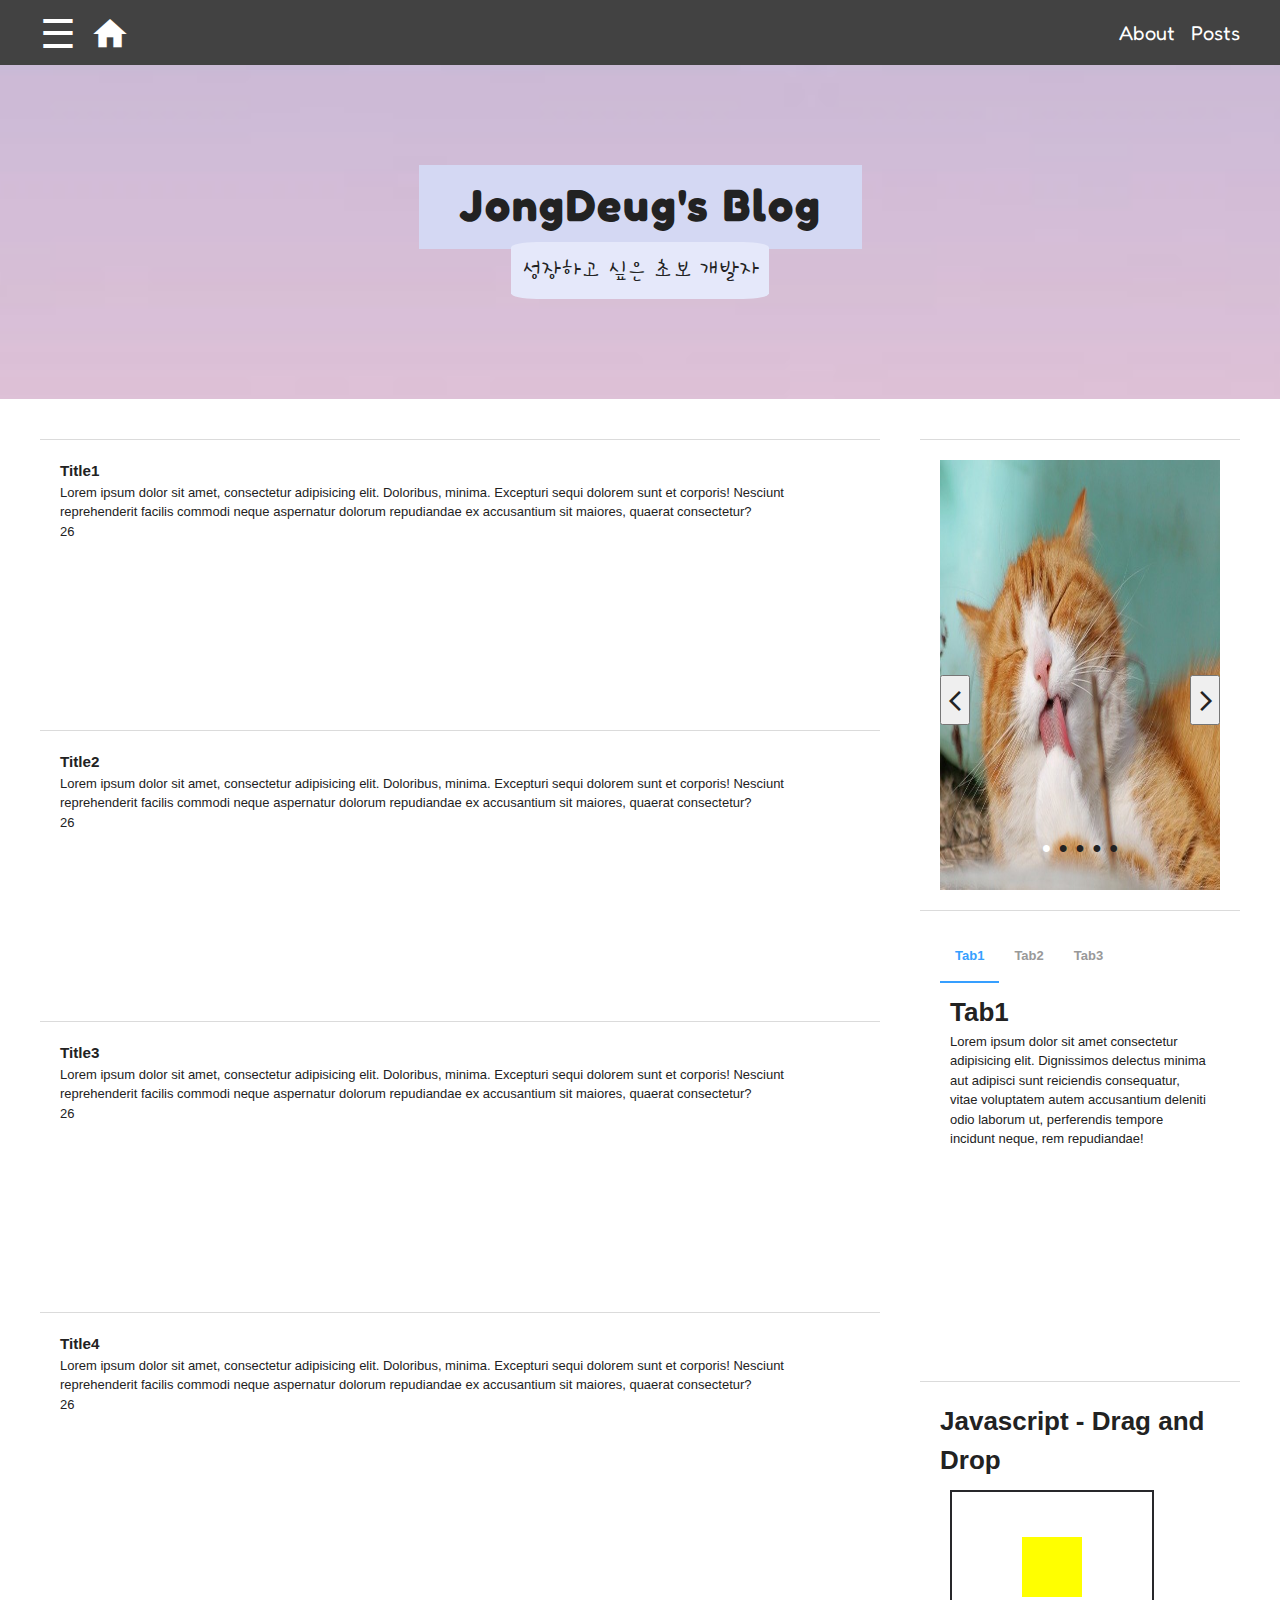
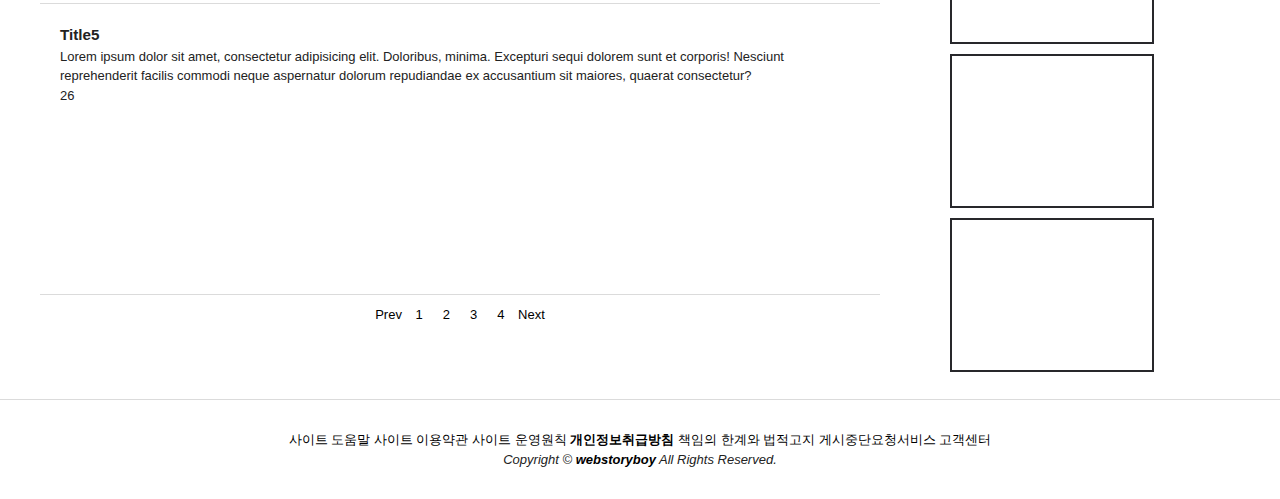
==== commit f14474d9: "update" ====
--- a/index.html
+++ b/index.html
@@ -20,11 +20,23 @@
 </head>
 
 <body>
+    <div id="mySidenav" class="sidenav">
+        <a href="#" class="closebtn">&times;</a>
+        <a href="#">About</a>
+        <a href="#">Services</a>
+        <a href="#">Clients</a>
+        <a href="#">Contact</a>
+    </div>
+    <!--//사이드바-->
+    
     <header id="header">
         <div class="container">
             <div class="white-space">
                 <div class="header">
-                    <a href="/index.html"><span class="material-icons">home</span></a>
+                    <div>
+                        <span class="sidenavIcon">&#9776;</span>
+                        <a href="/index.html"><span class="material-icons">home</span></a>
+                    </div>
                     <ul>
                         <li class="dropdown"><a href="#">About</a></li>
                         <li><a href="/posts.html">Posts</a></li>
@@ -177,6 +189,7 @@
     <script src="js/dropdown.js"></script>
     <script src="js/tabmenu.js"></script>
     <script src="js/draganddrop.js"></script>
+    <script src="js/sidenav.js"></script>
 </body>
 
 </html>
--- a/css/style.css
+++ b/css/style.css
@@ -2,7 +2,6 @@
 body {
     background: url(../img/banner.jpg) center top repeat-x;
     background-size: cover;
-    position: relative;
 }
 
 #header {
@@ -37,9 +36,21 @@
     font-family: 'Fredoka One', cursive;
 }
 
+.sidenavIcon {
+    font-size: 40px;
+    color: #fff;
+}
+
+.sidenavIcon:hover {
+    color: #d1c4e9;
+}
+
 .header a span {
+    position: absolute;
+    top: 14px;
+    left: 50px;
     font-size: 40px;
-    padding-top: 6px;
+    display: inline-block;
     color: #fff;
 }
 
@@ -301,6 +312,7 @@
     top: 64px;
     right: 370px;
     z-index: 1;
+    font-size: 20px;
 }
 
 .dropdown-content a {
@@ -385,9 +397,45 @@
     background-color: yellow;
 }
 
-.drag-over{
+.drag-over {
     border: dashed 3px red;
 }
+
+/* side nav */
+.sidenav {
+    height: 100%;
+    width: 0;
+    position: fixed;
+    top: 0;
+    left: 0;
+    z-index: 1;
+    background-color: #111;
+    overflow-x: hidden;
+    transition: 0.5s;
+    padding-top: 60px;
+}
+
+.sidenav a {
+    padding: 8px 8px 8px 32px;
+    font-size: 25px;
+    color: #818181;
+    display: block;
+    transition: 0.3s;
+}
+
+.sidenav a:hover {
+    color: #f1f1f1;
+}
+
+.sidenav .closebtn {
+    position: absolute;
+    top: 0;
+    right: 25px;
+    font-size: 36px;
+    /* margin-left: 50px; */
+}
+
+
 /* 미디어 쿼리 */
 /* 화면 너비 0~1220px 모니터 */
 @media (max-width: 1220px) {
@@ -402,6 +450,10 @@
     .content {
         width: 66%;
     }
+
+    .header a span {
+        left: 60px;
+    }
 }
 
 /* 화면 너비 0~1024px */
@@ -417,6 +469,7 @@
     .aside {
         display: none;
     }
+
 }
 
 /* 화면 너비 0~768px */
